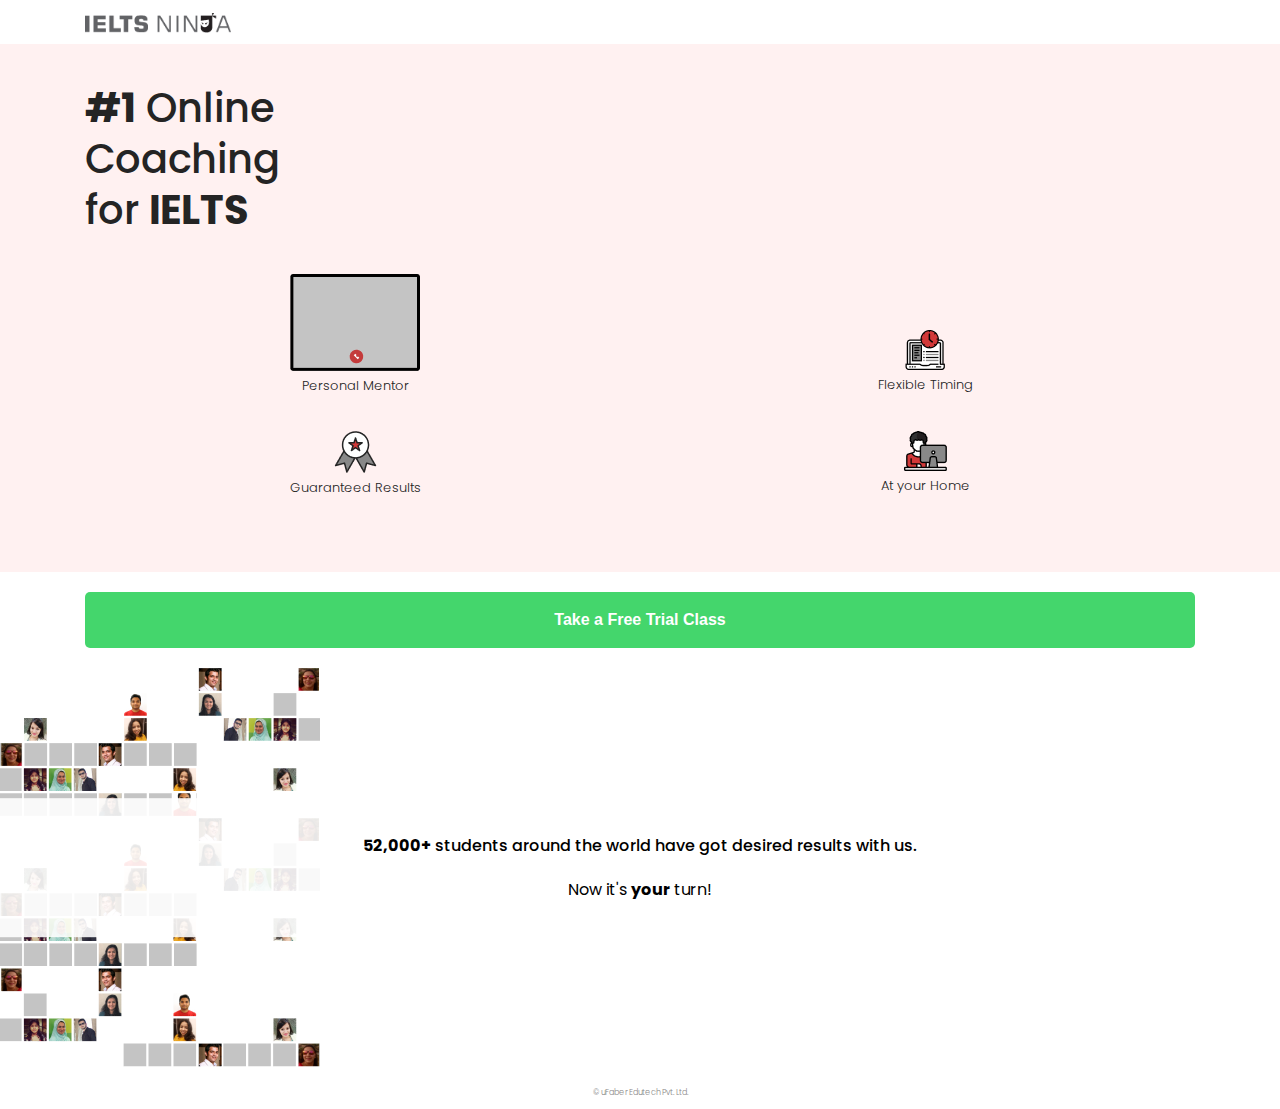
==== index.html @ 4b745b7f "This is IETLS form project" ====
<!doctype html>
<html class="no-js" lang="">

<head>
   <meta charset="utf-8">
   <title>IELTS Landing Form || 2020</title>
   <meta name="description" content="">
   <meta name="viewport" content="width=device-width, initial-scale=1">
   <link rel="apple-touch-icon" href="asset/img/favicon.png">
   <link rel="icon" href="asset/img/favicon.png">
   <link rel="stylesheet" href="asset/css/bootstrap.min.css">
   <link rel="stylesheet" href="asset/css/fontawsome.css">
   <link rel="stylesheet" href="asset/css/nice-select.css">
   <link rel="stylesheet" href="asset/css/style.css">
   <link rel="stylesheet" href="asset/css/custom.css">
   <link rel="stylesheet" href="asset/css/responsive.css">
   <!-- this is for mordanizar js link -->
   <script src="asset/js/vendor/modernizr-3.6.0.min.js"></script>
</head>

<body>
   <!-- start header top -->
   <header id="headerTop">
      <div class="container">
         <div class="row">
            <div class="col-12">
               <div class="logo">
                  <a href="index.html">
                     <img class="img-fluid" src="asset/img/logo.png" alt="">
                  </a>
               </div>
            </div>
         </div>
      </div>
   </header>
   <!-- end header top -->
   <!-- start mobile banar area -->
   <section id="mobileBanar">
      <div class="container">
         <div class="row">
            <div class="col-12">
               <div class="mobileBanarContent">
                  <h3><span>#1</span> Online</h3>
                  <h4>Coaching</h4>
                  <h2>for <span>IELTS</span></h2>
               </div>
               <div class="mobileBanarContentBottom">
                  <div class="row">
                     <div class="col-6">
                        <div class="mobileBanarContentBottomItem text-center">
                           <img class="img-fluid" src="asset/img/icons/1.png" alt="">
                           <p>Personal Mentor</p>
                        </div>
                     </div>
                     <div class="col-6">
                        <div class="mobileBanarContentBottomItem mobileBanarContentBottomItem_2 text-center">
                           <img class="img-fluid" src="asset/img/icons/2.png" alt="">
                           <p>Flexible Timing</p>
                        </div>
                     </div>
                     <div class="col-6">
                        <div class="mobileBanarContentBottomItem text-center">
                           <img class="img-fluid" src="asset/img/icons/3.png" alt="">
                           <p>Guaranteed Results</p>
                        </div>
                     </div>
                     <div class="col-6">
                        <div class="mobileBanarContentBottomItem text-center">
                           <img class="img-fluid" src="asset/img/icons/4.png" alt="">
                           <p>At your Home</p>
                        </div>
                     </div>
                  </div>
               </div>
            </div>
         </div>
      </div>
   </section>
   <!-- end mobile banar area -->
   <!-- start home free trail -->
   <section id="homeFreeTril">
      <div class="container">
         <div class="row">
            <div class="col-12">
               <div class="homeFreeTrilBtn text-center">
                  <a href="form_page.html">Take a Free Trial Class</a>
               </div>
            </div>
         </div>
      </div>
      <div class="homeFreeTrilContent">
         <div class="bgLayer">
            <img class="img-fluid" src="asset/img/img/trailbg.png" alt="">
            <div class="homeFreeTrilContentMain">
               <h3><span>52,000+</span> students around the world have got desired results with us.</h3>
               <p>Now it's <span>your</span> turn! </p>
            </div>
         </div>
      </div>
   </section>
   <!-- end home free trail -->
   <!-- start footer -->
   <footer id="footer">
      <div class="col-12">
         <div class="footerContent text-center">
            <p>© uFaber Edutech Pvt. Ltd.</p>
         </div>
      </div>
   </footer>
   <!-- end footer -->
   <!-- all javascript load here -->
   <script src="asset/js/vendor/jquery-3.3.1.min.js"></script>
   <script src="asset/js/bootstrap.bundle.min.js"></script>
   <script src="asset/js/jquery.nice-select.min.js"></script>
   <script src="asset/js/custom.js"></script>
</body>

</html>
---- asset/css/fontawsome.css ----
.fa,.fab,.fal,.far,.fas{-moz-osx-font-smoothing:grayscale;-webkit-font-smoothing:antialiased;display:inline-block;font-style:normal;font-variant:normal;text-rendering:auto;line-height:1}.fa-lg{font-size:1.33333em;line-height:.75em;vertical-align:-.0667em}.fa-xs{font-size:.75em}.fa-sm{font-size:.875em}.fa-1x{font-size:1em}.fa-2x{font-size:2em}.fa-3x{font-size:3em}.fa-4x{font-size:4em}.fa-5x{font-size:5em}.fa-6x{font-size:6em}.fa-7x{font-size:7em}.fa-8x{font-size:8em}.fa-9x{font-size:9em}.fa-10x{font-size:10em}.fa-fw{text-align:center;width:1.25em}.fa-ul{list-style-type:none;margin-left:2.5em;padding-left:0}.fa-ul>li{position:relative}.fa-li{left:-2em;position:absolute;text-align:center;width:2em;line-height:inherit}.fa-border{border:.08em solid #eee;border-radius:.1em;padding:.2em .25em .15em}.fa-pull-left{float:left}.fa-pull-right{float:right}.fa.fa-pull-left,.fab.fa-pull-left,.fal.fa-pull-left,.far.fa-pull-left,.fas.fa-pull-left{margin-right:.3em}.fa.fa-pull-right,.fab.fa-pull-right,.fal.fa-pull-right,.far.fa-pull-right,.fas.fa-pull-right{margin-left:.3em}.fa-spin{animation:fa-spin 2s infinite linear}.fa-pulse{animation:fa-spin 1s infinite steps(8)}@keyframes fa-spin{0%{transform:rotate(0)}to{transform:rotate(1turn)}}.fa-rotate-90{transform:rotate(90deg)}.fa-rotate-180{transform:rotate(180deg)}.fa-rotate-270{transform:rotate(270deg)}.fa-flip-horizontal{transform:scaleX(-1)}.fa-flip-vertical{transform:scaleY(-1)}.fa-flip-both,.fa-flip-horizontal.fa-flip-vertical{transform:scale(-1)}:root .fa-flip-both,:root .fa-flip-horizontal,:root .fa-flip-vertical,:root .fa-rotate-180,:root .fa-rotate-270,:root .fa-rotate-90{filter:none}.fa-stack{display:inline-block;height:2em;line-height:2em;position:relative;vertical-align:middle;width:2.5em}.fa-stack-1x,.fa-stack-2x{left:0;position:absolute;text-align:center;width:100%}.fa-stack-1x{line-height:inherit}.fa-stack-2x{font-size:2em}.fa-inverse{color:#fff}.fa-500px:before{content:"\f26e"}.fa-abacus:before{content:"\f640"}.fa-accessible-icon:before{content:"\f368"}.fa-accusoft:before{content:"\f369"}.fa-acorn:before{content:"\f6ae"}.fa-acquisitions-incorporated:before{content:"\f6af"}.fa-ad:before{content:"\f641"}.fa-address-book:before{content:"\f2b9"}.fa-address-card:before{content:"\f2bb"}.fa-adjust:before{content:"\f042"}.fa-adn:before{content:"\f170"}.fa-adobe:before{content:"\f778"}.fa-adversal:before{content:"\f36a"}.fa-affiliatetheme:before{content:"\f36b"}.fa-air-freshener:before{content:"\f5d0"}.fa-alarm-clock:before{content:"\f34e"}.fa-algolia:before{content:"\f36c"}.fa-alicorn:before{content:"\f6b0"}.fa-align-center:before{content:"\f037"}.fa-align-justify:before{content:"\f039"}.fa-align-left:before{content:"\f036"}.fa-align-right:before{content:"\f038"}.fa-alipay:before{content:"\f642"}.fa-allergies:before{content:"\f461"}.fa-amazon:before{content:"\f270"}.fa-amazon-pay:before{content:"\f42c"}.fa-ambulance:before{content:"\f0f9"}.fa-american-sign-language-interpreting:before{content:"\f2a3"}.fa-amilia:before{content:"\f36d"}.fa-analytics:before{content:"\f643"}.fa-anchor:before{content:"\f13d"}.fa-android:before{content:"\f17b"}.fa-angel:before{content:"\f779"}.fa-angellist:before{content:"\f209"}.fa-angle-double-down:before{content:"\f103"}.fa-angle-double-left:before{content:"\f100"}.fa-angle-double-right:before{content:"\f101"}.fa-angle-double-up:before{content:"\f102"}.fa-angle-down:before{content:"\f107"}.fa-angle-left:before{content:"\f104"}.fa-angle-right:before{content:"\f105"}.fa-angle-up:before{content:"\f106"}.fa-angry:before{content:"\f556"}.fa-angrycreative:before{content:"\f36e"}.fa-angular:before{content:"\f420"}.fa-ankh:before{content:"\f644"}.fa-app-store:before{content:"\f36f"}.fa-app-store-ios:before{content:"\f370"}.fa-apper:before{content:"\f371"}.fa-apple:before{content:"\f179"}.fa-apple-alt:before{content:"\f5d1"}.fa-apple-crate:before{content:"\f6b1"}.fa-apple-pay:before{content:"\f415"}.fa-archive:before{content:"\f187"}.fa-archway:before{content:"\f557"}.fa-arrow-alt-circle-down:before{content:"\f358"}.fa-arrow-alt-circle-left:before{content:"\f359"}.fa-arrow-alt-circle-right:before{content:"\f35a"}.fa-arrow-alt-circle-up:before{content:"\f35b"}.fa-arrow-alt-down:before{content:"\f354"}.fa-arrow-alt-from-bottom:before{content:"\f346"}.fa-arrow-alt-from-left:before{content:"\f347"}.fa-arrow-alt-from-right:before{content:"\f348"}.fa-arrow-alt-from-top:before{content:"\f349"}.fa-arrow-alt-left:before{content:"\f355"}.fa-arrow-alt-right:before{content:"\f356"}.fa-arrow-alt-square-down:before{content:"\f350"}.fa-arrow-alt-square-left:before{content:"\f351"}.fa-arrow-alt-square-right:before{content:"\f352"}.fa-arrow-alt-square-up:before{content:"\f353"}.fa-arrow-alt-to-bottom:before{content:"\f34a"}.fa-arrow-alt-to-left:before{content:"\f34b"}.fa-arrow-alt-to-right:before{content:"\f34c"}.fa-arrow-alt-to-top:before{content:"\f34d"}.fa-arrow-alt-up:before{content:"\f357"}.fa-arrow-circle-down:before{content:"\f0ab"}.fa-arrow-circle-left:before{content:"\f0a8"}.fa-arrow-circle-right:before{content:"\f0a9"}.fa-arrow-circle-up:before{content:"\f0aa"}.fa-arrow-down:before{content:"\f063"}.fa-arrow-from-bottom:before{content:"\f342"}.fa-arrow-from-left:before{content:"\f343"}.fa-arrow-from-right:before{content:"\f344"}.fa-arrow-from-top:before{content:"\f345"}.fa-arrow-left:before{content:"\f060"}.fa-arrow-right:before{content:"\f061"}.fa-arrow-square-down:before{content:"\f339"}.fa-arrow-square-left:before{content:"\f33a"}.fa-arrow-square-right:before{content:"\f33b"}.fa-arrow-square-up:before{content:"\f33c"}.fa-arrow-to-bottom:before{content:"\f33d"}.fa-arrow-to-left:before{content:"\f33e"}.fa-arrow-to-right:before{content:"\f340"}.fa-arrow-to-top:before{content:"\f341"}.fa-arrow-up:before{content:"\f062"}.fa-arrows:before{content:"\f047"}.fa-arrows-alt:before{content:"\f0b2"}.fa-arrows-alt-h:before{content:"\f337"}.fa-arrows-alt-v:before{content:"\f338"}.fa-arrows-h:before{content:"\f07e"}.fa-arrows-v:before{content:"\f07d"}.fa-artstation:before{content:"\f77a"}.fa-assistive-listening-systems:before{content:"\f2a2"}.fa-asterisk:before{content:"\f069"}.fa-asymmetrik:before{content:"\f372"}.fa-at:before{content:"\f1fa"}.fa-atlas:before{content:"\f558"}.fa-atlassian:before{content:"\f77b"}.fa-atom:before{content:"\f5d2"}.fa-atom-alt:before{content:"\f5d3"}.fa-audible:before{content:"\f373"}.fa-audio-description:before{content:"\f29e"}.fa-autoprefixer:before{content:"\f41c"}.fa-avianex:before{content:"\f374"}.fa-aviato:before{content:"\f421"}.fa-award:before{content:"\f559"}.fa-aws:before{content:"\f375"}.fa-axe:before{content:"\f6b2"}.fa-axe-battle:before{content:"\f6b3"}.fa-baby:before{content:"\f77c"}.fa-baby-carriage:before{content:"\f77d"}.fa-backpack:before{content:"\f5d4"}.fa-backspace:before{content:"\f55a"}.fa-backward:before{content:"\f04a"}.fa-bacon:before{content:"\f7e5"}.fa-badge:before{content:"\f335"}.fa-badge-check:before{content:"\f336"}.fa-badge-dollar:before{content:"\f645"}.fa-badge-percent:before{content:"\f646"}.fa-badger-honey:before{content:"\f6b4"}.fa-balance-scale:before{content:"\f24e"}.fa-balance-scale-left:before{content:"\f515"}.fa-balance-scale-right:before{content:"\f516"}.fa-ball-pile:before{content:"\f77e"}.fa-ballot:before{content:"\f732"}.fa-ballot-check:before{content:"\f733"}.fa-ban:before{content:"\f05e"}.fa-band-aid:before{content:"\f462"}.fa-bandcamp:before{content:"\f2d5"}.fa-barcode:before{content:"\f02a"}.fa-barcode-alt:before{content:"\f463"}.fa-barcode-read:before{content:"\f464"}.fa-barcode-scan:before{content:"\f465"}.fa-bars:before{content:"\f0c9"}.fa-baseball:before{content:"\f432"}.fa-baseball-ball:before{content:"\f433"}.fa-basketball-ball:before{content:"\f434"}.fa-basketball-hoop:before{content:"\f435"}.fa-bat:before{content:"\f6b5"}.fa-bath:before{content:"\f2cd"}.fa-battery-bolt:before{content:"\f376"}.fa-battery-empty:before{content:"\f244"}.fa-battery-full:before{content:"\f240"}.fa-battery-half:before{content:"\f242"}.fa-battery-quarter:before{content:"\f243"}.fa-battery-slash:before{content:"\f377"}.fa-battery-three-quarters:before{content:"\f241"}.fa-bed:before{content:"\f236"}.fa-beer:before{content:"\f0fc"}.fa-behance:before{content:"\f1b4"}.fa-behance-square:before{content:"\f1b5"}.fa-bell:before{content:"\f0f3"}.fa-bell-school:before{content:"\f5d5"}.fa-bell-school-slash:before{content:"\f5d6"}.fa-bell-slash:before{content:"\f1f6"}.fa-bells:before{content:"\f77f"}.fa-bezier-curve:before{content:"\f55b"}.fa-bible:before{content:"\f647"}.fa-bicycle:before{content:"\f206"}.fa-bimobject:before{content:"\f378"}.fa-binoculars:before{content:"\f1e5"}.fa-biohazard:before{content:"\f780"}.fa-birthday-cake:before{content:"\f1fd"}.fa-bitbucket:before{content:"\f171"}.fa-bitcoin:before{content:"\f379"}.fa-bity:before{content:"\f37a"}.fa-black-tie:before{content:"\f27e"}.fa-blackberry:before{content:"\f37b"}.fa-blanket:before{content:"\f498"}.fa-blender:before{content:"\f517"}.fa-blender-phone:before{content:"\f6b6"}.fa-blind:before{content:"\f29d"}.fa-blog:before{content:"\f781"}.fa-blogger:before{content:"\f37c"}.fa-blogger-b:before{content:"\f37d"}.fa-bluetooth:before{content:"\f293"}.fa-bluetooth-b:before{content:"\f294"}.fa-bold:before{content:"\f032"}.fa-bolt:before{content:"\f0e7"}.fa-bomb:before{content:"\f1e2"}.fa-bone:before{content:"\f5d7"}.fa-bone-break:before{content:"\f5d8"}.fa-bong:before{content:"\f55c"}.fa-book:before{content:"\f02d"}.fa-book-alt:before{content:"\f5d9"}.fa-book-dead:before{content:"\f6b7"}.fa-book-heart:before{content:"\f499"}.fa-book-medical:before{content:"\f7e6"}.fa-book-open:before{content:"\f518"}.fa-book-reader:before{content:"\f5da"}.fa-book-spells:before{content:"\f6b8"}.fa-book-user:before{content:"\f7e7"}.fa-bookmark:before{content:"\f02e"}.fa-books:before{content:"\f5db"}.fa-books-medical:before{content:"\f7e8"}.fa-boot:before{content:"\f782"}.fa-booth-curtain:before{content:"\f734"}.fa-bow-arrow:before{content:"\f6b9"}.fa-bowling-ball:before{content:"\f436"}.fa-bowling-pins:before{content:"\f437"}.fa-box:before{content:"\f466"}.fa-box-alt:before{content:"\f49a"}.fa-box-ballot:before{content:"\f735"}.fa-box-check:before{content:"\f467"}.fa-box-fragile:before{content:"\f49b"}.fa-box-full:before{content:"\f49c"}.fa-box-heart:before{content:"\f49d"}.fa-box-open:before{content:"\f49e"}.fa-box-up:before{content:"\f49f"}.fa-box-usd:before{content:"\f4a0"}.fa-boxes:before{content:"\f468"}.fa-boxes-alt:before{content:"\f4a1"}.fa-boxing-glove:before{content:"\f438"}.fa-brackets:before{content:"\f7e9"}.fa-brackets-curly:before{content:"\f7ea"}.fa-braille:before{content:"\f2a1"}.fa-brain:before{content:"\f5dc"}.fa-bread-loaf:before{content:"\f7eb"}.fa-bread-slice:before{content:"\f7ec"}.fa-briefcase:before{content:"\f0b1"}.fa-briefcase-medical:before{content:"\f469"}.fa-broadcast-tower:before{content:"\f519"}.fa-broom:before{content:"\f51a"}.fa-browser:before{content:"\f37e"}.fa-brush:before{content:"\f55d"}.fa-btc:before{content:"\f15a"}.fa-bug:before{content:"\f188"}.fa-building:before{content:"\f1ad"}.fa-bullhorn:before{content:"\f0a1"}.fa-bullseye:before{content:"\f140"}.fa-bullseye-arrow:before{content:"\f648"}.fa-bullseye-pointer:before{content:"\f649"}.fa-burn:before{content:"\f46a"}.fa-buromobelexperte:before{content:"\f37f"}.fa-burrito:before{content:"\f7ed"}.fa-bus:before{content:"\f207"}.fa-bus-alt:before{content:"\f55e"}.fa-bus-school:before{content:"\f5dd"}.fa-business-time:before{content:"\f64a"}.fa-buysellads:before{content:"\f20d"}.fa-cabinet-filing:before{content:"\f64b"}.fa-calculator:before{content:"\f1ec"}.fa-calculator-alt:before{content:"\f64c"}.fa-calendar:before{content:"\f133"}.fa-calendar-alt:before{content:"\f073"}.fa-calendar-check:before{content:"\f274"}.fa-calendar-day:before{content:"\f783"}.fa-calendar-edit:before{content:"\f333"}.fa-calendar-exclamation:before{content:"\f334"}.fa-calendar-minus:before{content:"\f272"}.fa-calendar-plus:before{content:"\f271"}.fa-calendar-star:before{content:"\f736"}.fa-calendar-times:before{content:"\f273"}.fa-calendar-week:before{content:"\f784"}.fa-camera:before{content:"\f030"}.fa-camera-alt:before{content:"\f332"}.fa-camera-retro:before{content:"\f083"}.fa-campfire:before{content:"\f6ba"}.fa-campground:before{content:"\f6bb"}.fa-canadian-maple-leaf:before{content:"\f785"}.fa-candle-holder:before{content:"\f6bc"}.fa-candy-cane:before{content:"\f786"}.fa-candy-corn:before{content:"\f6bd"}.fa-cannabis:before{content:"\f55f"}.fa-capsules:before{content:"\f46b"}.fa-car:before{content:"\f1b9"}.fa-car-alt:before{content:"\f5de"}.fa-car-battery:before{content:"\f5df"}.fa-car-bump:before{content:"\f5e0"}.fa-car-crash:before{content:"\f5e1"}.fa-car-garage:before{content:"\f5e2"}.fa-car-mechanic:before{content:"\f5e3"}.fa-car-side:before{content:"\f5e4"}.fa-car-tilt:before{content:"\f5e5"}.fa-car-wash:before{content:"\f5e6"}.fa-caret-circle-down:before{content:"\f32d"}.fa-caret-circle-left:before{content:"\f32e"}.fa-caret-circle-right:before{content:"\f330"}.fa-caret-circle-up:before{content:"\f331"}.fa-caret-down:before{content:"\f0d7"}.fa-caret-left:before{content:"\f0d9"}.fa-caret-right:before{content:"\f0da"}.fa-caret-square-down:before{content:"\f150"}.fa-caret-square-left:before{content:"\f191"}.fa-caret-square-right:before{content:"\f152"}.fa-caret-square-up:before{content:"\f151"}.fa-caret-up:before{content:"\f0d8"}.fa-carrot:before{content:"\f787"}.fa-cart-arrow-down:before{content:"\f218"}.fa-cart-plus:before{content:"\f217"}.fa-cash-register:before{content:"\f788"}.fa-cat:before{content:"\f6be"}.fa-cauldron:before{content:"\f6bf"}.fa-cc-amazon-pay:before{content:"\f42d"}.fa-cc-amex:before{content:"\f1f3"}.fa-cc-apple-pay:before{content:"\f416"}.fa-cc-diners-club:before{content:"\f24c"}.fa-cc-discover:before{content:"\f1f2"}.fa-cc-jcb:before{content:"\f24b"}.fa-cc-mastercard:before{content:"\f1f1"}.fa-cc-paypal:before{content:"\f1f4"}.fa-cc-stripe:before{content:"\f1f5"}.fa-cc-visa:before{content:"\f1f0"}.fa-centercode:before{content:"\f380"}.fa-centos:before{content:"\f789"}.fa-certificate:before{content:"\f0a3"}.fa-chair:before{content:"\f6c0"}.fa-chair-office:before{content:"\f6c1"}.fa-chalkboard:before{content:"\f51b"}.fa-chalkboard-teacher:before{content:"\f51c"}.fa-charging-station:before{content:"\f5e7"}.fa-chart-area:before{content:"\f1fe"}.fa-chart-bar:before{content:"\f080"}.fa-chart-line:before{content:"\f201"}.fa-chart-line-down:before{content:"\f64d"}.fa-chart-network:before{content:"\f78a"}.fa-chart-pie:before{content:"\f200"}.fa-chart-pie-alt:before{content:"\f64e"}.fa-chart-scatter:before{content:"\f7ee"}.fa-check:before{content:"\f00c"}.fa-check-circle:before{content:"\f058"}.fa-check-double:before{content:"\f560"}.fa-check-square:before{content:"\f14a"}.fa-cheese:before{content:"\f7ef"}.fa-cheese-swiss:before{content:"\f7f0"}.fa-cheeseburger:before{content:"\f7f1"}.fa-chess:before{content:"\f439"}.fa-chess-bishop:before{content:"\f43a"}.fa-chess-bishop-alt:before{content:"\f43b"}.fa-chess-board:before{content:"\f43c"}.fa-chess-clock:before{content:"\f43d"}.fa-chess-clock-alt:before{content:"\f43e"}.fa-chess-king:before{content:"\f43f"}.fa-chess-king-alt:before{content:"\f440"}.fa-chess-knight:before{content:"\f441"}.fa-chess-knight-alt:before{content:"\f442"}.fa-chess-pawn:before{content:"\f443"}.fa-chess-pawn-alt:before{content:"\f444"}.fa-chess-queen:before{content:"\f445"}.fa-chess-queen-alt:before{content:"\f446"}.fa-chess-rook:before{content:"\f447"}.fa-chess-rook-alt:before{content:"\f448"}.fa-chevron-circle-down:before{content:"\f13a"}.fa-chevron-circle-left:before{content:"\f137"}.fa-chevron-circle-right:before{content:"\f138"}.fa-chevron-circle-up:before{content:"\f139"}.fa-chevron-double-down:before{content:"\f322"}.fa-chevron-double-left:before{content:"\f323"}.fa-chevron-double-right:before{content:"\f324"}.fa-chevron-double-up:before{content:"\f325"}.fa-chevron-down:before{content:"\f078"}.fa-chevron-left:before{content:"\f053"}.fa-chevron-right:before{content:"\f054"}.fa-chevron-square-down:before{content:"\f329"}.fa-chevron-square-left:before{content:"\f32a"}.fa-chevron-square-right:before{content:"\f32b"}.fa-chevron-square-up:before{content:"\f32c"}.fa-chevron-up:before{content:"\f077"}.fa-child:before{content:"\f1ae"}.fa-chimney:before{content:"\f78b"}.fa-chrome:before{content:"\f268"}.fa-church:before{content:"\f51d"}.fa-circle:before{content:"\f111"}.fa-circle-notch:before{content:"\f1ce"}.fa-city:before{content:"\f64f"}.fa-claw-marks:before{content:"\f6c2"}.fa-clinic-medical:before{content:"\f7f2"}.fa-clipboard:before{content:"\f328"}.fa-clipboard-check:before{content:"\f46c"}.fa-clipboard-list:before{content:"\f46d"}.fa-clipboard-list-check:before{content:"\f737"}.fa-clipboard-prescription:before{content:"\f5e8"}.fa-clipboard-user:before{content:"\f7f3"}.fa-clock:before{content:"\f017"}.fa-clone:before{content:"\f24d"}.fa-closed-captioning:before{content:"\f20a"}.fa-cloud:before{content:"\f0c2"}.fa-cloud-download:before{content:"\f0ed"}.fa-cloud-download-alt:before{content:"\f381"}.fa-cloud-drizzle:before{content:"\f738"}.fa-cloud-hail:before{content:"\f739"}.fa-cloud-hail-mixed:before{content:"\f73a"}.fa-cloud-meatball:before{content:"\f73b"}.fa-cloud-moon:before{content:"\f6c3"}.fa-cloud-moon-rain:before{content:"\f73c"}.fa-cloud-rain:before{content:"\f73d"}.fa-cloud-rainbow:before{content:"\f73e"}.fa-cloud-showers:before{content:"\f73f"}.fa-cloud-showers-heavy:before{content:"\f740"}.fa-cloud-sleet:before{content:"\f741"}.fa-cloud-snow:before{content:"\f742"}.fa-cloud-sun:before{content:"\f6c4"}.fa-cloud-sun-rain:before{content:"\f743"}.fa-cloud-upload:before{content:"\f0ee"}.fa-cloud-upload-alt:before{content:"\f382"}.fa-clouds:before{content:"\f744"}.fa-clouds-moon:before{content:"\f745"}.fa-clouds-sun:before{content:"\f746"}.fa-cloudscale:before{content:"\f383"}.fa-cloudsmith:before{content:"\f384"}.fa-cloudversify:before{content:"\f385"}.fa-club:before{content:"\f327"}.fa-cocktail:before{content:"\f561"}.fa-code:before{content:"\f121"}.fa-code-branch:before{content:"\f126"}.fa-code-commit:before{content:"\f386"}.fa-code-merge:before{content:"\f387"}.fa-codepen:before{content:"\f1cb"}.fa-codiepie:before{content:"\f284"}.fa-coffee:before{content:"\f0f4"}.fa-coffee-togo:before{content:"\f6c5"}.fa-coffin:before{content:"\f6c6"}.fa-cog:before{content:"\f013"}.fa-cogs:before{content:"\f085"}.fa-coins:before{content:"\f51e"}.fa-columns:before{content:"\f0db"}.fa-comment:before{content:"\f075"}.fa-comment-alt:before{content:"\f27a"}.fa-comment-alt-check:before{content:"\f4a2"}.fa-comment-alt-dollar:before{content:"\f650"}.fa-comment-alt-dots:before{content:"\f4a3"}.fa-comment-alt-edit:before{content:"\f4a4"}.fa-comment-alt-exclamation:before{content:"\f4a5"}.fa-comment-alt-lines:before{content:"\f4a6"}.fa-comment-alt-medical:before{content:"\f7f4"}.fa-comment-alt-minus:before{content:"\f4a7"}.fa-comment-alt-plus:before{content:"\f4a8"}.fa-comment-alt-slash:before{content:"\f4a9"}.fa-comment-alt-smile:before{content:"\f4aa"}.fa-comment-alt-times:before{content:"\f4ab"}.fa-comment-check:before{content:"\f4ac"}.fa-comment-dollar:before{content:"\f651"}.fa-comment-dots:before{content:"\f4ad"}.fa-comment-edit:before{content:"\f4ae"}.fa-comment-exclamation:before{content:"\f4af"}.fa-comment-lines:before{content:"\f4b0"}.fa-comment-medical:before{content:"\f7f5"}.fa-comment-minus:before{content:"\f4b1"}.fa-comment-plus:before{content:"\f4b2"}.fa-comment-slash:before{content:"\f4b3"}.fa-comment-smile:before{content:"\f4b4"}.fa-comment-times:before{content:"\f4b5"}.fa-comments:before{content:"\f086"}.fa-comments-alt:before{content:"\f4b6"}.fa-comments-alt-dollar:before{content:"\f652"}.fa-comments-dollar:before{content:"\f653"}.fa-compact-disc:before{content:"\f51f"}.fa-compass:before{content:"\f14e"}.fa-compass-slash:before{content:"\f5e9"}.fa-compress:before{content:"\f066"}.fa-compress-alt:before{content:"\f422"}.fa-compress-arrows-alt:before{content:"\f78c"}.fa-compress-wide:before{content:"\f326"}.fa-concierge-bell:before{content:"\f562"}.fa-confluence:before{content:"\f78d"}.fa-connectdevelop:before{content:"\f20e"}.fa-container-storage:before{content:"\f4b7"}.fa-contao:before{content:"\f26d"}.fa-conveyor-belt:before{content:"\f46e"}.fa-conveyor-belt-alt:before{content:"\f46f"}.fa-cookie:before{content:"\f563"}.fa-cookie-bite:before{content:"\f564"}.fa-copy:before{content:"\f0c5"}.fa-copyright:before{content:"\f1f9"}.fa-corn:before{content:"\f6c7"}.fa-couch:before{content:"\f4b8"}.fa-cow:before{content:"\f6c8"}.fa-cpanel:before{content:"\f388"}.fa-creative-commons:before{content:"\f25e"}.fa-creative-commons-by:before{content:"\f4e7"}.fa-creative-commons-nc:before{content:"\f4e8"}.fa-creative-commons-nc-eu:before{content:"\f4e9"}.fa-creative-commons-nc-jp:before{content:"\f4ea"}.fa-creative-commons-nd:before{content:"\f4eb"}.fa-creative-commons-pd:before{content:"\f4ec"}.fa-creative-commons-pd-alt:before{content:"\f4ed"}.fa-creative-commons-remix:before{content:"\f4ee"}.fa-creative-commons-sa:before{content:"\f4ef"}.fa-creative-commons-sampling:before{content:"\f4f0"}.fa-creative-commons-sampling-plus:before{content:"\f4f1"}.fa-creative-commons-share:before{content:"\f4f2"}.fa-creative-commons-zero:before{content:"\f4f3"}.fa-credit-card:before{content:"\f09d"}.fa-credit-card-blank:before{content:"\f389"}.fa-credit-card-front:before{content:"\f38a"}.fa-cricket:before{content:"\f449"}.fa-critical-role:before{content:"\f6c9"}.fa-croissant:before{content:"\f7f6"}.fa-crop:before{content:"\f125"}.fa-crop-alt:before{content:"\f565"}.fa-cross:before{content:"\f654"}.fa-crosshairs:before{content:"\f05b"}.fa-crow:before{content:"\f520"}.fa-crown:before{content:"\f521"}.fa-crutch:before{content:"\f7f7"}.fa-crutches:before{content:"\f7f8"}.fa-css3:before{content:"\f13c"}.fa-css3-alt:before{content:"\f38b"}.fa-cube:before{content:"\f1b2"}.fa-cubes:before{content:"\f1b3"}.fa-curling:before{content:"\f44a"}.fa-cut:before{content:"\f0c4"}.fa-cuttlefish:before{content:"\f38c"}.fa-d-and-d:before{content:"\f38d"}.fa-d-and-d-beyond:before{content:"\f6ca"}.fa-dagger:before{content:"\f6cb"}.fa-dashcube:before{content:"\f210"}.fa-database:before{content:"\f1c0"}.fa-deaf:before{content:"\f2a4"}.fa-debug:before{content:"\f7f9"}.fa-deer:before{content:"\f78e"}.fa-deer-rudolph:before{content:"\f78f"}.fa-delicious:before{content:"\f1a5"}.fa-democrat:before{content:"\f747"}.fa-deploydog:before{content:"\f38e"}.fa-deskpro:before{content:"\f38f"}.fa-desktop:before{content:"\f108"}.fa-desktop-alt:before{content:"\f390"}.fa-dev:before{content:"\f6cc"}.fa-deviantart:before{content:"\f1bd"}.fa-dewpoint:before{content:"\f748"}.fa-dharmachakra:before{content:"\f655"}.fa-dhl:before{content:"\f790"}.fa-diagnoses:before{content:"\f470"}.fa-diamond:before{content:"\f219"}.fa-diaspora:before{content:"\f791"}.fa-dice:before{content:"\f522"}.fa-dice-d10:before{content:"\f6cd"}.fa-dice-d12:before{content:"\f6ce"}.fa-dice-d20:before{content:"\f6cf"}.fa-dice-d4:before{content:"\f6d0"}.fa-dice-d6:before{content:"\f6d1"}.fa-dice-d8:before{content:"\f6d2"}.fa-dice-five:before{content:"\f523"}.fa-dice-four:before{content:"\f524"}.fa-dice-one:before{content:"\f525"}.fa-dice-six:before{content:"\f526"}.fa-dice-three:before{content:"\f527"}.fa-dice-two:before{content:"\f528"}.fa-digg:before{content:"\f1a6"}.fa-digital-ocean:before{content:"\f391"}.fa-digital-tachograph:before{content:"\f566"}.fa-diploma:before{content:"\f5ea"}.fa-directions:before{content:"\f5eb"}.fa-discord:before{content:"\f392"}.fa-discourse:before{content:"\f393"}.fa-disease:before{content:"\f7fa"}.fa-divide:before{content:"\f529"}.fa-dizzy:before{content:"\f567"}.fa-dna:before{content:"\f471"}.fa-do-not-enter:before{content:"\f5ec"}.fa-dochub:before{content:"\f394"}.fa-docker:before{content:"\f395"}.fa-dog:before{content:"\f6d3"}.fa-dog-leashed:before{content:"\f6d4"}.fa-dollar-sign:before{content:"\f155"}.fa-dolly:before{content:"\f472"}.fa-dolly-empty:before{content:"\f473"}.fa-dolly-flatbed:before{content:"\f474"}.fa-dolly-flatbed-alt:before{content:"\f475"}.fa-dolly-flatbed-empty:before{content:"\f476"}.fa-donate:before{content:"\f4b9"}.fa-door-closed:before{content:"\f52a"}.fa-door-open:before{content:"\f52b"}.fa-dot-circle:before{content:"\f192"}.fa-dove:before{content:"\f4ba"}.fa-download:before{content:"\f019"}.fa-draft2digital:before{content:"\f396"}.fa-drafting-compass:before{content:"\f568"}.fa-dragon:before{content:"\f6d5"}.fa-draw-circle:before{content:"\f5ed"}.fa-draw-polygon:before{content:"\f5ee"}.fa-draw-square:before{content:"\f5ef"}.fa-dreidel:before{content:"\f792"}.fa-dribbble:before{content:"\f17d"}.fa-dribbble-square:before{content:"\f397"}.fa-dropbox:before{content:"\f16b"}.fa-drum:before{content:"\f569"}.fa-drum-steelpan:before{content:"\f56a"}.fa-drumstick:before{content:"\f6d6"}.fa-drumstick-bite:before{content:"\f6d7"}.fa-drupal:before{content:"\f1a9"}.fa-duck:before{content:"\f6d8"}.fa-dumbbell:before{content:"\f44b"}.fa-dumpster:before{content:"\f793"}.fa-dumpster-fire:before{content:"\f794"}.fa-dungeon:before{content:"\f6d9"}.fa-dyalog:before{content:"\f399"}.fa-ear:before{content:"\f5f0"}.fa-ear-muffs:before{content:"\f795"}.fa-earlybirds:before{content:"\f39a"}.fa-ebay:before{content:"\f4f4"}.fa-eclipse:before{content:"\f749"}.fa-eclipse-alt:before{content:"\f74a"}.fa-edge:before{content:"\f282"}.fa-edit:before{content:"\f044"}.fa-egg:before{content:"\f7fb"}.fa-egg-fried:before{content:"\f7fc"}.fa-eject:before{content:"\f052"}.fa-elementor:before{content:"\f430"}.fa-elephant:before{content:"\f6da"}.fa-ellipsis-h:before{content:"\f141"}.fa-ellipsis-h-alt:before{content:"\f39b"}.fa-ellipsis-v:before{content:"\f142"}.fa-ellipsis-v-alt:before{content:"\f39c"}.fa-ello:before{content:"\f5f1"}.fa-ember:before{content:"\f423"}.fa-empire:before{content:"\f1d1"}.fa-empty-set:before{content:"\f656"}.fa-engine-warning:before{content:"\f5f2"}.fa-envelope:before{content:"\f0e0"}.fa-envelope-open:before{content:"\f2b6"}.fa-envelope-open-dollar:before{content:"\f657"}.fa-envelope-open-text:before{content:"\f658"}.fa-envelope-square:before{content:"\f199"}.fa-envira:before{content:"\f299"}.fa-equals:before{content:"\f52c"}.fa-eraser:before{content:"\f12d"}.fa-erlang:before{content:"\f39d"}.fa-ethereum:before{content:"\f42e"}.fa-ethernet:before{content:"\f796"}.fa-etsy:before{content:"\f2d7"}.fa-euro-sign:before{content:"\f153"}.fa-exchange:before{content:"\f0ec"}.fa-exchange-alt:before{content:"\f362"}.fa-exclamation:before{content:"\f12a"}.fa-exclamation-circle:before{content:"\f06a"}.fa-exclamation-square:before{content:"\f321"}.fa-exclamation-triangle:before{content:"\f071"}.fa-expand:before{content:"\f065"}.fa-expand-alt:before{content:"\f424"}.fa-expand-arrows:before{content:"\f31d"}.fa-expand-arrows-alt:before{content:"\f31e"}.fa-expand-wide:before{content:"\f320"}.fa-expeditedssl:before{content:"\f23e"}.fa-external-link:before{content:"\f08e"}.fa-external-link-alt:before{content:"\f35d"}.fa-external-link-square:before{content:"\f14c"}.fa-external-link-square-alt:before{content:"\f360"}.fa-eye:before{content:"\f06e"}.fa-eye-dropper:before{content:"\f1fb"}.fa-eye-evil:before{content:"\f6db"}.fa-eye-slash:before{content:"\f070"}.fa-facebook:before{content:"\f09a"}.fa-facebook-f:before{content:"\f39e"}.fa-facebook-messenger:before{content:"\f39f"}.fa-facebook-square:before{content:"\f082"}.fa-fantasy-flight-games:before{content:"\f6dc"}.fa-fast-backward:before{content:"\f049"}.fa-fast-forward:before{content:"\f050"}.fa-fax:before{content:"\f1ac"}.fa-feather:before{content:"\f52d"}.fa-feather-alt:before{content:"\f56b"}.fa-fedex:before{content:"\f797"}.fa-fedora:before{content:"\f798"}.fa-female:before{content:"\f182"}.fa-field-hockey:before{content:"\f44c"}.fa-fighter-jet:before{content:"\f0fb"}.fa-figma:before{content:"\f799"}.fa-file:before{content:"\f15b"}.fa-file-alt:before{content:"\f15c"}.fa-file-archive:before{content:"\f1c6"}.fa-file-audio:before{content:"\f1c7"}.fa-file-certificate:before{content:"\f5f3"}.fa-file-chart-line:before{content:"\f659"}.fa-file-chart-pie:before{content:"\f65a"}.fa-file-check:before{content:"\f316"}.fa-file-code:before{content:"\f1c9"}.fa-file-contract:before{content:"\f56c"}.fa-file-csv:before{content:"\f6dd"}.fa-file-download:before{content:"\f56d"}.fa-file-edit:before{content:"\f31c"}.fa-file-excel:before{content:"\f1c3"}.fa-file-exclamation:before{content:"\f31a"}.fa-file-export:before{content:"\f56e"}.fa-file-image:before{content:"\f1c5"}.fa-file-import:before{content:"\f56f"}.fa-file-invoice:before{content:"\f570"}.fa-file-invoice-dollar:before{content:"\f571"}.fa-file-medical:before{content:"\f477"}.fa-file-medical-alt:before{content:"\f478"}.fa-file-minus:before{content:"\f318"}.fa-file-pdf:before{content:"\f1c1"}.fa-file-plus:before{content:"\f319"}.fa-file-powerpoint:before{content:"\f1c4"}.fa-file-prescription:before{content:"\f572"}.fa-file-signature:before{content:"\f573"}.fa-file-spreadsheet:before{content:"\f65b"}.fa-file-times:before{content:"\f317"}.fa-file-upload:before{content:"\f574"}.fa-file-user:before{content:"\f65c"}.fa-file-video:before{content:"\f1c8"}.fa-file-word:before{content:"\f1c2"}.fa-files-medical:before{content:"\f7fd"}.fa-fill:before{content:"\f575"}.fa-fill-drip:before{content:"\f576"}.fa-film:before{content:"\f008"}.fa-film-alt:before{content:"\f3a0"}.fa-filter:before{content:"\f0b0"}.fa-fingerprint:before{content:"\f577"}.fa-fire:before{content:"\f06d"}.fa-fire-alt:before{content:"\f7e4"}.fa-fire-extinguisher:before{content:"\f134"}.fa-fire-smoke:before{content:"\f74b"}.fa-firefox:before{content:"\f269"}.fa-fireplace:before{content:"\f79a"}.fa-first-aid:before{content:"\f479"}.fa-first-order:before{content:"\f2b0"}.fa-first-order-alt:before{content:"\f50a"}.fa-firstdraft:before{content:"\f3a1"}.fa-fish:before{content:"\f578"}.fa-fish-cooked:before{content:"\f7fe"}.fa-fist-raised:before{content:"\f6de"}.fa-flag:before{content:"\f024"}.fa-flag-alt:before{content:"\f74c"}.fa-flag-checkered:before{content:"\f11e"}.fa-flag-usa:before{content:"\f74d"}.fa-flame:before{content:"\f6df"}.fa-flask:before{content:"\f0c3"}.fa-flask-poison:before{content:"\f6e0"}.fa-flask-potion:before{content:"\f6e1"}.fa-flickr:before{content:"\f16e"}.fa-flipboard:before{content:"\f44d"}.fa-flower:before{content:"\f7ff"}.fa-flower-daffodil:before{content:"\f800"}.fa-flower-tulip:before{content:"\f801"}.fa-flushed:before{content:"\f579"}.fa-fly:before{content:"\f417"}.fa-fog:before{content:"\f74e"}.fa-folder:before{content:"\f07b"}.fa-folder-minus:before{content:"\f65d"}.fa-folder-open:before{content:"\f07c"}.fa-folder-plus:before{content:"\f65e"}.fa-folder-times:before{content:"\f65f"}.fa-folder-tree:before{content:"\f802"}.fa-folders:before{content:"\f660"}.fa-font:before{content:"\f031"}.fa-font-awesome:before{content:"\f2b4"}.fa-font-awesome-alt:before{content:"\f35c"}.fa-font-awesome-flag:before{content:"\f425"}.fa-font-awesome-logo-full:before{content:"\f4e6"}.fa-fonticons:before{content:"\f280"}.fa-fonticons-fi:before{content:"\f3a2"}.fa-football-ball:before{content:"\f44e"}.fa-football-helmet:before{content:"\f44f"}.fa-forklift:before{content:"\f47a"}.fa-fort-awesome:before{content:"\f286"}.fa-fort-awesome-alt:before{content:"\f3a3"}.fa-forumbee:before{content:"\f211"}.fa-forward:before{content:"\f04e"}.fa-foursquare:before{content:"\f180"}.fa-fragile:before{content:"\f4bb"}.fa-free-code-camp:before{content:"\f2c5"}.fa-freebsd:before{content:"\f3a4"}.fa-french-fries:before{content:"\f803"}.fa-frog:before{content:"\f52e"}.fa-frosty-head:before{content:"\f79b"}.fa-frown:before{content:"\f119"}.fa-frown-open:before{content:"\f57a"}.fa-fulcrum:before{content:"\f50b"}.fa-function:before{content:"\f661"}.fa-funnel-dollar:before{content:"\f662"}.fa-futbol:before{content:"\f1e3"}.fa-galactic-republic:before{content:"\f50c"}.fa-galactic-senate:before{content:"\f50d"}.fa-gamepad:before{content:"\f11b"}.fa-gas-pump:before{content:"\f52f"}.fa-gas-pump-slash:before{content:"\f5f4"}.fa-gavel:before{content:"\f0e3"}.fa-gem:before{content:"\f3a5"}.fa-genderless:before{content:"\f22d"}.fa-get-pocket:before{content:"\f265"}.fa-gg:before{content:"\f260"}.fa-gg-circle:before{content:"\f261"}.fa-ghost:before{content:"\f6e2"}.fa-gift:before{content:"\f06b"}.fa-gift-card:before{content:"\f663"}.fa-gifts:before{content:"\f79c"}.fa-gingerbread-man:before{content:"\f79d"}.fa-git:before{content:"\f1d3"}.fa-git-square:before{content:"\f1d2"}.fa-github:before{content:"\f09b"}.fa-github-alt:before{content:"\f113"}.fa-github-square:before{content:"\f092"}.fa-gitkraken:before{content:"\f3a6"}.fa-gitlab:before{content:"\f296"}.fa-gitter:before{content:"\f426"}.fa-glass:before{content:"\f804"}.fa-glass-champagne:before{content:"\f79e"}.fa-glass-cheers:before{content:"\f79f"}.fa-glass-martini:before{content:"\f000"}.fa-glass-martini-alt:before{content:"\f57b"}.fa-glass-whiskey:before{content:"\f7a0"}.fa-glass-whiskey-rocks:before{content:"\f7a1"}.fa-glasses:before{content:"\f530"}.fa-glasses-alt:before{content:"\f5f5"}.fa-glide:before{content:"\f2a5"}.fa-glide-g:before{content:"\f2a6"}.fa-globe:before{content:"\f0ac"}.fa-globe-africa:before{content:"\f57c"}.fa-globe-americas:before{content:"\f57d"}.fa-globe-asia:before{content:"\f57e"}.fa-globe-europe:before{content:"\f7a2"}.fa-globe-snow:before{content:"\f7a3"}.fa-globe-stand:before{content:"\f5f6"}.fa-gofore:before{content:"\f3a7"}.fa-golf-ball:before{content:"\f450"}.fa-golf-club:before{content:"\f451"}.fa-goodreads:before{content:"\f3a8"}.fa-goodreads-g:before{content:"\f3a9"}.fa-google:before{content:"\f1a0"}.fa-google-drive:before{content:"\f3aa"}.fa-google-play:before{content:"\f3ab"}.fa-google-plus:before{content:"\f2b3"}.fa-google-plus-g:before{content:"\f0d5"}.fa-google-plus-square:before{content:"\f0d4"}.fa-google-wallet:before{content:"\f1ee"}.fa-gopuram:before{content:"\f664"}.fa-graduation-cap:before{content:"\f19d"}.fa-gratipay:before{content:"\f184"}.fa-grav:before{content:"\f2d6"}.fa-greater-than:before{content:"\f531"}.fa-greater-than-equal:before{content:"\f532"}.fa-grimace:before{content:"\f57f"}.fa-grin:before{content:"\f580"}.fa-grin-alt:before{content:"\f581"}.fa-grin-beam:before{content:"\f582"}.fa-grin-beam-sweat:before{content:"\f583"}.fa-grin-hearts:before{content:"\f584"}.fa-grin-squint:before{content:"\f585"}.fa-grin-squint-tears:before{content:"\f586"}.fa-grin-stars:before{content:"\f587"}.fa-grin-tears:before{content:"\f588"}.fa-grin-tongue:before{content:"\f589"}.fa-grin-tongue-squint:before{content:"\f58a"}.fa-grin-tongue-wink:before{content:"\f58b"}.fa-grin-wink:before{content:"\f58c"}.fa-grip-horizontal:before{content:"\f58d"}.fa-grip-lines:before{content:"\f7a4"}.fa-grip-lines-vertical:before{content:"\f7a5"}.fa-grip-vertical:before{content:"\f58e"}.fa-gripfire:before{content:"\f3ac"}.fa-grunt:before{content:"\f3ad"}.fa-guitar:before{content:"\f7a6"}.fa-gulp:before{content:"\f3ae"}.fa-h-square:before{content:"\f0fd"}.fa-h1:before{content:"\f313"}.fa-h2:before{content:"\f314"}.fa-h3:before{content:"\f315"}.fa-hacker-news:before{content:"\f1d4"}.fa-hacker-news-square:before{content:"\f3af"}.fa-hackerrank:before{content:"\f5f7"}.fa-hamburger:before{content:"\f805"}.fa-hammer:before{content:"\f6e3"}.fa-hammer-war:before{content:"\f6e4"}.fa-hamsa:before{content:"\f665"}.fa-hand-heart:before{content:"\f4bc"}.fa-hand-holding:before{content:"\f4bd"}.fa-hand-holding-box:before{content:"\f47b"}.fa-hand-holding-heart:before{content:"\f4be"}.fa-hand-holding-magic:before{content:"\f6e5"}.fa-hand-holding-seedling:before{content:"\f4bf"}.fa-hand-holding-usd:before{content:"\f4c0"}.fa-hand-holding-water:before{content:"\f4c1"}.fa-hand-lizard:before{content:"\f258"}.fa-hand-middle-finger:before{content:"\f806"}.fa-hand-paper:before{content:"\f256"}.fa-hand-peace:before{content:"\f25b"}.fa-hand-point-down:before{content:"\f0a7"}.fa-hand-point-left:before{content:"\f0a5"}.fa-hand-point-right:before{content:"\f0a4"}.fa-hand-point-up:before{content:"\f0a6"}.fa-hand-pointer:before{content:"\f25a"}.fa-hand-receiving:before{content:"\f47c"}.fa-hand-rock:before{content:"\f255"}.fa-hand-scissors:before{content:"\f257"}.fa-hand-spock:before{content:"\f259"}.fa-hands:before{content:"\f4c2"}.fa-hands-heart:before{content:"\f4c3"}.fa-hands-helping:before{content:"\f4c4"}.fa-hands-usd:before{content:"\f4c5"}.fa-handshake:before{content:"\f2b5"}.fa-handshake-alt:before{content:"\f4c6"}.fa-hanukiah:before{content:"\f6e6"}.fa-hard-hat:before{content:"\f807"}.fa-hashtag:before{content:"\f292"}.fa-hat-santa:before{content:"\f7a7"}.fa-hat-winter:before{content:"\f7a8"}.fa-hat-witch:before{content:"\f6e7"}.fa-hat-wizard:before{content:"\f6e8"}.fa-haykal:before{content:"\f666"}.fa-hdd:before{content:"\f0a0"}.fa-head-side:before{content:"\f6e9"}.fa-head-side-brain:before{content:"\f808"}.fa-head-side-medical:before{content:"\f809"}.fa-head-vr:before{content:"\f6ea"}.fa-heading:before{content:"\f1dc"}.fa-headphones:before{content:"\f025"}.fa-headphones-alt:before{content:"\f58f"}.fa-headset:before{content:"\f590"}.fa-heart:before{content:"\f004"}.fa-heart-broken:before{content:"\f7a9"}.fa-heart-circle:before{content:"\f4c7"}.fa-heart-rate:before{content:"\f5f8"}.fa-heart-square:before{content:"\f4c8"}.fa-heartbeat:before{content:"\f21e"}.fa-helicopter:before{content:"\f533"}.fa-helmet-battle:before{content:"\f6eb"}.fa-hexagon:before{content:"\f312"}.fa-highlighter:before{content:"\f591"}.fa-hiking:before{content:"\f6ec"}.fa-hippo:before{content:"\f6ed"}.fa-hips:before{content:"\f452"}.fa-hire-a-helper:before{content:"\f3b0"}.fa-history:before{content:"\f1da"}.fa-hockey-mask:before{content:"\f6ee"}.fa-hockey-puck:before{content:"\f453"}.fa-hockey-sticks:before{content:"\f454"}.fa-holly-berry:before{content:"\f7aa"}.fa-home:before{content:"\f015"}.fa-home-alt:before{content:"\f80a"}.fa-home-heart:before{content:"\f4c9"}.fa-home-lg:before{content:"\f80b"}.fa-home-lg-alt:before{content:"\f80c"}.fa-hood-cloak:before{content:"\f6ef"}.fa-hooli:before{content:"\f427"}.fa-hornbill:before{content:"\f592"}.fa-horse:before{content:"\f6f0"}.fa-horse-head:before{content:"\f7ab"}.fa-hospital:before{content:"\f0f8"}.fa-hospital-alt:before{content:"\f47d"}.fa-hospital-symbol:before{content:"\f47e"}.fa-hospital-user:before{content:"\f80d"}.fa-hospitals:before{content:"\f80e"}.fa-hot-tub:before{content:"\f593"}.fa-hotdog:before{content:"\f80f"}.fa-hotel:before{content:"\f594"}.fa-hotjar:before{content:"\f3b1"}.fa-hourglass:before{content:"\f254"}.fa-hourglass-end:before{content:"\f253"}.fa-hourglass-half:before{content:"\f252"}.fa-hourglass-start:before{content:"\f251"}.fa-house-damage:before{content:"\f6f1"}.fa-house-flood:before{content:"\f74f"}.fa-houzz:before{content:"\f27c"}.fa-hryvnia:before{content:"\f6f2"}.fa-html5:before{content:"\f13b"}.fa-hubspot:before{content:"\f3b2"}.fa-humidity:before{content:"\f750"}.fa-hurricane:before{content:"\f751"}.fa-i-cursor:before{content:"\f246"}.fa-ice-cream:before{content:"\f810"}.fa-ice-skate:before{content:"\f7ac"}.fa-icicles:before{content:"\f7ad"}.fa-id-badge:before{content:"\f2c1"}.fa-id-card:before{content:"\f2c2"}.fa-id-card-alt:before{content:"\f47f"}.fa-igloo:before{content:"\f7ae"}.fa-image:before{content:"\f03e"}.fa-images:before{content:"\f302"}.fa-imdb:before{content:"\f2d8"}.fa-inbox:before{content:"\f01c"}.fa-inbox-in:before{content:"\f310"}.fa-inbox-out:before{content:"\f311"}.fa-indent:before{content:"\f03c"}.fa-industry:before{content:"\f275"}.fa-industry-alt:before{content:"\f3b3"}.fa-infinity:before{content:"\f534"}.fa-info:before{content:"\f129"}.fa-info-circle:before{content:"\f05a"}.fa-info-square:before{content:"\f30f"}.fa-inhaler:before{content:"\f5f9"}.fa-instagram:before{content:"\f16d"}.fa-integral:before{content:"\f667"}.fa-intercom:before{content:"\f7af"}.fa-internet-explorer:before{content:"\f26b"}.fa-intersection:before{content:"\f668"}.fa-inventory:before{content:"\f480"}.fa-invision:before{content:"\f7b0"}.fa-ioxhost:before{content:"\f208"}.fa-island-tropical:before{content:"\f811"}.fa-italic:before{content:"\f033"}.fa-itunes:before{content:"\f3b4"}.fa-itunes-note:before{content:"\f3b5"}.fa-jack-o-lantern:before{content:"\f30e"}.fa-java:before{content:"\f4e4"}.fa-jedi:before{content:"\f669"}.fa-jedi-order:before{content:"\f50e"}.fa-jenkins:before{content:"\f3b6"}.fa-jira:before{content:"\f7b1"}.fa-joget:before{content:"\f3b7"}.fa-joint:before{content:"\f595"}.fa-joomla:before{content:"\f1aa"}.fa-journal-whills:before{content:"\f66a"}.fa-js:before{content:"\f3b8"}.fa-js-square:before{content:"\f3b9"}.fa-jsfiddle:before{content:"\f1cc"}.fa-kaaba:before{content:"\f66b"}.fa-kaggle:before{content:"\f5fa"}.fa-key:before{content:"\f084"}.fa-key-skeleton:before{content:"\f6f3"}.fa-keybase:before{content:"\f4f5"}.fa-keyboard:before{content:"\f11c"}.fa-keycdn:before{content:"\f3ba"}.fa-keynote:before{content:"\f66c"}.fa-khanda:before{content:"\f66d"}.fa-kickstarter:before{content:"\f3bb"}.fa-kickstarter-k:before{content:"\f3bc"}.fa-kidneys:before{content:"\f5fb"}.fa-kiss:before{content:"\f596"}.fa-kiss-beam:before{content:"\f597"}.fa-kiss-wink-heart:before{content:"\f598"}.fa-kite:before{content:"\f6f4"}.fa-kiwi-bird:before{content:"\f535"}.fa-knife-kitchen:before{content:"\f6f5"}.fa-korvue:before{content:"\f42f"}.fa-lambda:before{content:"\f66e"}.fa-lamp:before{content:"\f4ca"}.fa-landmark:before{content:"\f66f"}.fa-landmark-alt:before{content:"\f752"}.fa-language:before{content:"\f1ab"}.fa-laptop:before{content:"\f109"}.fa-laptop-code:before{content:"\f5fc"}.fa-laptop-medical:before{content:"\f812"}.fa-laravel:before{content:"\f3bd"}.fa-lastfm:before{content:"\f202"}.fa-lastfm-square:before{content:"\f203"}.fa-laugh:before{content:"\f599"}.fa-laugh-beam:before{content:"\f59a"}.fa-laugh-squint:before{content:"\f59b"}.fa-laugh-wink:before{content:"\f59c"}.fa-layer-group:before{content:"\f5fd"}.fa-layer-minus:before{content:"\f5fe"}.fa-layer-plus:before{content:"\f5ff"}.fa-leaf:before{content:"\f06c"}.fa-leaf-heart:before{content:"\f4cb"}.fa-leaf-maple:before{content:"\f6f6"}.fa-leaf-oak:before{content:"\f6f7"}.fa-leanpub:before{content:"\f212"}.fa-lemon:before{content:"\f094"}.fa-less:before{content:"\f41d"}.fa-less-than:before{content:"\f536"}.fa-less-than-equal:before{content:"\f537"}.fa-level-down:before{content:"\f149"}.fa-level-down-alt:before{content:"\f3be"}.fa-level-up:before{content:"\f148"}.fa-level-up-alt:before{content:"\f3bf"}.fa-life-ring:before{content:"\f1cd"}.fa-lightbulb:before{content:"\f0eb"}.fa-lightbulb-dollar:before{content:"\f670"}.fa-lightbulb-exclamation:before{content:"\f671"}.fa-lightbulb-on:before{content:"\f672"}.fa-lightbulb-slash:before{content:"\f673"}.fa-lights-holiday:before{content:"\f7b2"}.fa-line:before{content:"\f3c0"}.fa-link:before{content:"\f0c1"}.fa-linkedin:before{content:"\f08c"}.fa-linkedin-in:before{content:"\f0e1"}.fa-linode:before{content:"\f2b8"}.fa-linux:before{content:"\f17c"}.fa-lips:before{content:"\f600"}.fa-lira-sign:before{content:"\f195"}.fa-list:before{content:"\f03a"}.fa-list-alt:before{content:"\f022"}.fa-list-ol:before{content:"\f0cb"}.fa-list-ul:before{content:"\f0ca"}.fa-location:before{content:"\f601"}.fa-location-arrow:before{content:"\f124"}.fa-location-circle:before{content:"\f602"}.fa-location-slash:before{content:"\f603"}.fa-lock:before{content:"\f023"}.fa-lock-alt:before{content:"\f30d"}.fa-lock-open:before{content:"\f3c1"}.fa-lock-open-alt:before{content:"\f3c2"}.fa-long-arrow-alt-down:before{content:"\f309"}.fa-long-arrow-alt-left:before{content:"\f30a"}.fa-long-arrow-alt-right:before{content:"\f30b"}.fa-long-arrow-alt-up:before{content:"\f30c"}.fa-long-arrow-down:before{content:"\f175"}.fa-long-arrow-left:before{content:"\f177"}.fa-long-arrow-right:before{content:"\f178"}.fa-long-arrow-up:before{content:"\f176"}.fa-loveseat:before{content:"\f4cc"}.fa-low-vision:before{content:"\f2a8"}.fa-luchador:before{content:"\f455"}.fa-luggage-cart:before{content:"\f59d"}.fa-lungs:before{content:"\f604"}.fa-lyft:before{content:"\f3c3"}.fa-mace:before{content:"\f6f8"}.fa-magento:before{content:"\f3c4"}.fa-magic:before{content:"\f0d0"}.fa-magnet:before{content:"\f076"}.fa-mail-bulk:before{content:"\f674"}.fa-mailbox:before{content:"\f813"}.fa-mailchimp:before{content:"\f59e"}.fa-male:before{content:"\f183"}.fa-mandalorian:before{content:"\f50f"}.fa-mandolin:before{content:"\f6f9"}.fa-map:before{content:"\f279"}.fa-map-marked:before{content:"\f59f"}.fa-map-marked-alt:before{content:"\f5a0"}.fa-map-marker:before{content:"\f041"}.fa-map-marker-alt:before{content:"\f3c5"}.fa-map-marker-alt-slash:before{content:"\f605"}.fa-map-marker-check:before{content:"\f606"}.fa-map-marker-edit:before{content:"\f607"}.fa-map-marker-exclamation:before{content:"\f608"}.fa-map-marker-minus:before{content:"\f609"}.fa-map-marker-plus:before{content:"\f60a"}.fa-map-marker-question:before{content:"\f60b"}.fa-map-marker-slash:before{content:"\f60c"}.fa-map-marker-smile:before{content:"\f60d"}.fa-map-marker-times:before{content:"\f60e"}.fa-map-pin:before{content:"\f276"}.fa-map-signs:before{content:"\f277"}.fa-markdown:before{content:"\f60f"}.fa-marker:before{content:"\f5a1"}.fa-mars:before{content:"\f222"}.fa-mars-double:before{content:"\f227"}.fa-mars-stroke:before{content:"\f229"}.fa-mars-stroke-h:before{content:"\f22b"}.fa-mars-stroke-v:before{content:"\f22a"}.fa-mask:before{content:"\f6fa"}.fa-mastodon:before{content:"\f4f6"}.fa-maxcdn:before{content:"\f136"}.fa-meat:before{content:"\f814"}.fa-medal:before{content:"\f5a2"}.fa-medapps:before{content:"\f3c6"}.fa-medium:before{content:"\f23a"}.fa-medium-m:before{content:"\f3c7"}.fa-medkit:before{content:"\f0fa"}.fa-medrt:before{content:"\f3c8"}.fa-meetup:before{content:"\f2e0"}.fa-megaphone:before{content:"\f675"}.fa-megaport:before{content:"\f5a3"}.fa-meh:before{content:"\f11a"}.fa-meh-blank:before{content:"\f5a4"}.fa-meh-rolling-eyes:before{content:"\f5a5"}.fa-memory:before{content:"\f538"}.fa-mendeley:before{content:"\f7b3"}.fa-menorah:before{content:"\f676"}.fa-mercury:before{content:"\f223"}.fa-meteor:before{content:"\f753"}.fa-microchip:before{content:"\f2db"}.fa-microphone:before{content:"\f130"}.fa-microphone-alt:before{content:"\f3c9"}.fa-microphone-alt-slash:before{content:"\f539"}.fa-microphone-slash:before{content:"\f131"}.fa-microscope:before{content:"\f610"}.fa-microsoft:before{content:"\f3ca"}.fa-mind-share:before{content:"\f677"}.fa-minus:before{content:"\f068"}.fa-minus-circle:before{content:"\f056"}.fa-minus-hexagon:before{content:"\f307"}.fa-minus-octagon:before{content:"\f308"}.fa-minus-square:before{content:"\f146"}.fa-mistletoe:before{content:"\f7b4"}.fa-mitten:before{content:"\f7b5"}.fa-mix:before{content:"\f3cb"}.fa-mixcloud:before{content:"\f289"}.fa-mizuni:before{content:"\f3cc"}.fa-mobile:before{content:"\f10b"}.fa-mobile-alt:before{content:"\f3cd"}.fa-mobile-android:before{content:"\f3ce"}.fa-mobile-android-alt:before{content:"\f3cf"}.fa-modx:before{content:"\f285"}.fa-monero:before{content:"\f3d0"}.fa-money-bill:before{content:"\f0d6"}.fa-money-bill-alt:before{content:"\f3d1"}.fa-money-bill-wave:before{content:"\f53a"}.fa-money-bill-wave-alt:before{content:"\f53b"}.fa-money-check:before{content:"\f53c"}.fa-money-check-alt:before{content:"\f53d"}.fa-monitor-heart-rate:before{content:"\f611"}.fa-monkey:before{content:"\f6fb"}.fa-monument:before{content:"\f5a6"}.fa-moon:before{content:"\f186"}.fa-moon-cloud:before{content:"\f754"}.fa-moon-stars:before{content:"\f755"}.fa-mortar-pestle:before{content:"\f5a7"}.fa-mosque:before{content:"\f678"}.fa-motorcycle:before{content:"\f21c"}.fa-mountain:before{content:"\f6fc"}.fa-mountains:before{content:"\f6fd"}.fa-mouse-pointer:before{content:"\f245"}.fa-mug-hot:before{content:"\f7b6"}.fa-mug-marshmallows:before{content:"\f7b7"}.fa-music:before{content:"\f001"}.fa-napster:before{content:"\f3d2"}.fa-narwhal:before{content:"\f6fe"}.fa-neos:before{content:"\f612"}.fa-network-wired:before{content:"\f6ff"}.fa-neuter:before{content:"\f22c"}.fa-newspaper:before{content:"\f1ea"}.fa-nimblr:before{content:"\f5a8"}.fa-nintendo-switch:before{content:"\f418"}.fa-node:before{content:"\f419"}.fa-node-js:before{content:"\f3d3"}.fa-not-equal:before{content:"\f53e"}.fa-notes-medical:before{content:"\f481"}.fa-npm:before{content:"\f3d4"}.fa-ns8:before{content:"\f3d5"}.fa-nutritionix:before{content:"\f3d6"}.fa-object-group:before{content:"\f247"}.fa-object-ungroup:before{content:"\f248"}.fa-octagon:before{content:"\f306"}.fa-odnoklassniki:before{content:"\f263"}.fa-odnoklassniki-square:before{content:"\f264"}.fa-oil-can:before{content:"\f613"}.fa-oil-temp:before{content:"\f614"}.fa-old-republic:before{content:"\f510"}.fa-om:before{content:"\f679"}.fa-omega:before{content:"\f67a"}.fa-opencart:before{content:"\f23d"}.fa-openid:before{content:"\f19b"}.fa-opera:before{content:"\f26a"}.fa-optin-monster:before{content:"\f23c"}.fa-ornament:before{content:"\f7b8"}.fa-osi:before{content:"\f41a"}.fa-otter:before{content:"\f700"}.fa-outdent:before{content:"\f03b"}.fa-page4:before{content:"\f3d7"}.fa-pagelines:before{content:"\f18c"}.fa-pager:before{content:"\f815"}.fa-paint-brush:before{content:"\f1fc"}.fa-paint-brush-alt:before{content:"\f5a9"}.fa-paint-roller:before{content:"\f5aa"}.fa-palette:before{content:"\f53f"}.fa-palfed:before{content:"\f3d8"}.fa-pallet:before{content:"\f482"}.fa-pallet-alt:before{content:"\f483"}.fa-paper-plane:before{content:"\f1d8"}.fa-paperclip:before{content:"\f0c6"}.fa-parachute-box:before{content:"\f4cd"}.fa-paragraph:before{content:"\f1dd"}.fa-parking:before{content:"\f540"}.fa-parking-circle:before{content:"\f615"}.fa-parking-circle-slash:before{content:"\f616"}.fa-parking-slash:before{content:"\f617"}.fa-passport:before{content:"\f5ab"}.fa-pastafarianism:before{content:"\f67b"}.fa-paste:before{content:"\f0ea"}.fa-patreon:before{content:"\f3d9"}.fa-pause:before{content:"\f04c"}.fa-pause-circle:before{content:"\f28b"}.fa-paw:before{content:"\f1b0"}.fa-paw-alt:before{content:"\f701"}.fa-paw-claws:before{content:"\f702"}.fa-paypal:before{content:"\f1ed"}.fa-peace:before{content:"\f67c"}.fa-pegasus:before{content:"\f703"}.fa-pen:before{content:"\f304"}.fa-pen-alt:before{content:"\f305"}.fa-pen-fancy:before{content:"\f5ac"}.fa-pen-nib:before{content:"\f5ad"}.fa-pen-square:before{content:"\f14b"}.fa-pencil:before{content:"\f040"}.fa-pencil-alt:before{content:"\f303"}.fa-pencil-paintbrush:before{content:"\f618"}.fa-pencil-ruler:before{content:"\f5ae"}.fa-pennant:before{content:"\f456"}.fa-penny-arcade:before{content:"\f704"}.fa-people-carry:before{content:"\f4ce"}.fa-pepper-hot:before{content:"\f816"}.fa-percent:before{content:"\f295"}.fa-percentage:before{content:"\f541"}.fa-periscope:before{content:"\f3da"}.fa-person-booth:before{content:"\f756"}.fa-person-carry:before{content:"\f4cf"}.fa-person-dolly:before{content:"\f4d0"}.fa-person-dolly-empty:before{content:"\f4d1"}.fa-person-sign:before{content:"\f757"}.fa-phabricator:before{content:"\f3db"}.fa-phoenix-framework:before{content:"\f3dc"}.fa-phoenix-squadron:before{content:"\f511"}.fa-phone:before{content:"\f095"}.fa-phone-office:before{content:"\f67d"}.fa-phone-plus:before{content:"\f4d2"}.fa-phone-slash:before{content:"\f3dd"}.fa-phone-square:before{content:"\f098"}.fa-phone-volume:before{content:"\f2a0"}.fa-php:before{content:"\f457"}.fa-pi:before{content:"\f67e"}.fa-pie:before{content:"\f705"}.fa-pied-piper:before{content:"\f2ae"}.fa-pied-piper-alt:before{content:"\f1a8"}.fa-pied-piper-hat:before{content:"\f4e5"}.fa-pied-piper-pp:before{content:"\f1a7"}.fa-pig:before{content:"\f706"}.fa-piggy-bank:before{content:"\f4d3"}.fa-pills:before{content:"\f484"}.fa-pinterest:before{content:"\f0d2"}.fa-pinterest-p:before{content:"\f231"}.fa-pinterest-square:before{content:"\f0d3"}.fa-pizza:before{content:"\f817"}.fa-pizza-slice:before{content:"\f818"}.fa-place-of-worship:before{content:"\f67f"}.fa-plane:before{content:"\f072"}.fa-plane-alt:before{content:"\f3de"}.fa-plane-arrival:before{content:"\f5af"}.fa-plane-departure:before{content:"\f5b0"}.fa-play:before{content:"\f04b"}.fa-play-circle:before{content:"\f144"}.fa-playstation:before{content:"\f3df"}.fa-plug:before{content:"\f1e6"}.fa-plus:before{content:"\f067"}.fa-plus-circle:before{content:"\f055"}.fa-plus-hexagon:before{content:"\f300"}.fa-plus-octagon:before{content:"\f301"}.fa-plus-square:before{content:"\f0fe"}.fa-podcast:before{content:"\f2ce"}.fa-podium:before{content:"\f680"}.fa-podium-star:before{content:"\f758"}.fa-poll:before{content:"\f681"}.fa-poll-h:before{content:"\f682"}.fa-poll-people:before{content:"\f759"}.fa-poo:before{content:"\f2fe"}.fa-poo-storm:before{content:"\f75a"}.fa-poop:before{content:"\f619"}.fa-popcorn:before{content:"\f819"}.fa-portrait:before{content:"\f3e0"}.fa-pound-sign:before{content:"\f154"}.fa-power-off:before{content:"\f011"}.fa-pray:before{content:"\f683"}.fa-praying-hands:before{content:"\f684"}.fa-prescription:before{content:"\f5b1"}.fa-prescription-bottle:before{content:"\f485"}.fa-prescription-bottle-alt:before{content:"\f486"}.fa-presentation:before{content:"\f685"}.fa-print:before{content:"\f02f"}.fa-print-search:before{content:"\f81a"}.fa-print-slash:before{content:"\f686"}.fa-procedures:before{content:"\f487"}.fa-product-hunt:before{content:"\f288"}.fa-project-diagram:before{content:"\f542"}.fa-pumpkin:before{content:"\f707"}.fa-pushed:before{content:"\f3e1"}.fa-puzzle-piece:before{content:"\f12e"}.fa-python:before{content:"\f3e2"}.fa-qq:before{content:"\f1d6"}.fa-qrcode:before{content:"\f029"}.fa-question:before{content:"\f128"}.fa-question-circle:before{content:"\f059"}.fa-question-square:before{content:"\f2fd"}.fa-quidditch:before{content:"\f458"}.fa-quinscape:before{content:"\f459"}.fa-quora:before{content:"\f2c4"}.fa-quote-left:before{content:"\f10d"}.fa-quote-right:before{content:"\f10e"}.fa-quran:before{content:"\f687"}.fa-r-project:before{content:"\f4f7"}.fa-rabbit:before{content:"\f708"}.fa-rabbit-fast:before{content:"\f709"}.fa-racquet:before{content:"\f45a"}.fa-radiation:before{content:"\f7b9"}.fa-radiation-alt:before{content:"\f7ba"}.fa-rainbow:before{content:"\f75b"}.fa-raindrops:before{content:"\f75c"}.fa-ram:before{content:"\f70a"}.fa-ramp-loading:before{content:"\f4d4"}.fa-random:before{content:"\f074"}.fa-raspberry-pi:before{content:"\f7bb"}.fa-ravelry:before{content:"\f2d9"}.fa-react:before{content:"\f41b"}.fa-reacteurope:before{content:"\f75d"}.fa-readme:before{content:"\f4d5"}.fa-rebel:before{content:"\f1d0"}.fa-receipt:before{content:"\f543"}.fa-rectangle-landscape:before{content:"\f2fa"}.fa-rectangle-portrait:before{content:"\f2fb"}.fa-rectangle-wide:before{content:"\f2fc"}.fa-recycle:before{content:"\f1b8"}.fa-red-river:before{content:"\f3e3"}.fa-reddit:before{content:"\f1a1"}.fa-reddit-alien:before{content:"\f281"}.fa-reddit-square:before{content:"\f1a2"}.fa-redhat:before{content:"\f7bc"}.fa-redo:before{content:"\f01e"}.fa-redo-alt:before{content:"\f2f9"}.fa-registered:before{content:"\f25d"}.fa-renren:before{content:"\f18b"}.fa-repeat:before{content:"\f363"}.fa-repeat-1:before{content:"\f365"}.fa-repeat-1-alt:before{content:"\f366"}.fa-repeat-alt:before{content:"\f364"}.fa-reply:before{content:"\f3e5"}.fa-reply-all:before{content:"\f122"}.fa-replyd:before{content:"\f3e6"}.fa-republican:before{content:"\f75e"}.fa-researchgate:before{content:"\f4f8"}.fa-resolving:before{content:"\f3e7"}.fa-restroom:before{content:"\f7bd"}.fa-retweet:before{content:"\f079"}.fa-retweet-alt:before{content:"\f361"}.fa-rev:before{content:"\f5b2"}.fa-ribbon:before{content:"\f4d6"}.fa-ring:before{content:"\f70b"}.fa-rings-wedding:before{content:"\f81b"}.fa-road:before{content:"\f018"}.fa-robot:before{content:"\f544"}.fa-rocket:before{content:"\f135"}.fa-rocketchat:before{content:"\f3e8"}.fa-rockrms:before{content:"\f3e9"}.fa-route:before{content:"\f4d7"}.fa-route-highway:before{content:"\f61a"}.fa-route-interstate:before{content:"\f61b"}.fa-rss:before{content:"\f09e"}.fa-rss-square:before{content:"\f143"}.fa-ruble-sign:before{content:"\f158"}.fa-ruler:before{content:"\f545"}.fa-ruler-combined:before{content:"\f546"}.fa-ruler-horizontal:before{content:"\f547"}.fa-ruler-triangle:before{content:"\f61c"}.fa-ruler-vertical:before{content:"\f548"}.fa-running:before{content:"\f70c"}.fa-rupee-sign:before{content:"\f156"}.fa-rv:before{content:"\f7be"}.fa-sack:before{content:"\f81c"}.fa-sack-dollar:before{content:"\f81d"}.fa-sad-cry:before{content:"\f5b3"}.fa-sad-tear:before{content:"\f5b4"}.fa-safari:before{content:"\f267"}.fa-salad:before{content:"\f81e"}.fa-sandwich:before{content:"\f81f"}.fa-sass:before{content:"\f41e"}.fa-satellite:before{content:"\f7bf"}.fa-satellite-dish:before{content:"\f7c0"}.fa-sausage:before{content:"\f820"}.fa-save:before{content:"\f0c7"}.fa-scalpel:before{content:"\f61d"}.fa-scalpel-path:before{content:"\f61e"}.fa-scanner:before{content:"\f488"}.fa-scanner-keyboard:before{content:"\f489"}.fa-scanner-touchscreen:before{content:"\f48a"}.fa-scarecrow:before{content:"\f70d"}.fa-scarf:before{content:"\f7c1"}.fa-schlix:before{content:"\f3ea"}.fa-school:before{content:"\f549"}.fa-screwdriver:before{content:"\f54a"}.fa-scribd:before{content:"\f28a"}.fa-scroll:before{content:"\f70e"}.fa-scroll-old:before{content:"\f70f"}.fa-scrubber:before{content:"\f2f8"}.fa-scythe:before{content:"\f710"}.fa-sd-card:before{content:"\f7c2"}.fa-search:before{content:"\f002"}.fa-search-dollar:before{content:"\f688"}.fa-search-location:before{content:"\f689"}.fa-search-minus:before{content:"\f010"}.fa-search-plus:before{content:"\f00e"}.fa-searchengin:before{content:"\f3eb"}.fa-seedling:before{content:"\f4d8"}.fa-sellcast:before{content:"\f2da"}.fa-sellsy:before{content:"\f213"}.fa-server:before{content:"\f233"}.fa-servicestack:before{content:"\f3ec"}.fa-shapes:before{content:"\f61f"}.fa-share:before{content:"\f064"}.fa-share-all:before{content:"\f367"}.fa-share-alt:before{content:"\f1e0"}.fa-share-alt-square:before{content:"\f1e1"}.fa-share-square:before{content:"\f14d"}.fa-sheep:before{content:"\f711"}.fa-shekel-sign:before{content:"\f20b"}.fa-shield:before{content:"\f132"}.fa-shield-alt:before{content:"\f3ed"}.fa-shield-check:before{content:"\f2f7"}.fa-shield-cross:before{content:"\f712"}.fa-ship:before{content:"\f21a"}.fa-shipping-fast:before{content:"\f48b"}.fa-shipping-timed:before{content:"\f48c"}.fa-shirtsinbulk:before{content:"\f214"}.fa-shish-kebab:before{content:"\f821"}.fa-shoe-prints:before{content:"\f54b"}.fa-shopping-bag:before{content:"\f290"}.fa-shopping-basket:before{content:"\f291"}.fa-shopping-cart:before{content:"\f07a"}.fa-shopware:before{content:"\f5b5"}.fa-shovel:before{content:"\f713"}.fa-shovel-snow:before{content:"\f7c3"}.fa-shower:before{content:"\f2cc"}.fa-shredder:before{content:"\f68a"}.fa-shuttle-van:before{content:"\f5b6"}.fa-shuttlecock:before{content:"\f45b"}.fa-sickle:before{content:"\f822"}.fa-sigma:before{content:"\f68b"}.fa-sign:before{content:"\f4d9"}.fa-sign-in:before{content:"\f090"}.fa-sign-in-alt:before{content:"\f2f6"}.fa-sign-language:before{content:"\f2a7"}.fa-sign-out:before{content:"\f08b"}.fa-sign-out-alt:before{content:"\f2f5"}.fa-signal:before{content:"\f012"}.fa-signal-1:before{content:"\f68c"}.fa-signal-2:before{content:"\f68d"}.fa-signal-3:before{content:"\f68e"}.fa-signal-4:before{content:"\f68f"}.fa-signal-alt:before{content:"\f690"}.fa-signal-alt-1:before{content:"\f691"}.fa-signal-alt-2:before{content:"\f692"}.fa-signal-alt-3:before{content:"\f693"}.fa-signal-alt-slash:before{content:"\f694"}.fa-signal-slash:before{content:"\f695"}.fa-signature:before{content:"\f5b7"}.fa-sim-card:before{content:"\f7c4"}.fa-simplybuilt:before{content:"\f215"}.fa-sistrix:before{content:"\f3ee"}.fa-sitemap:before{content:"\f0e8"}.fa-sith:before{content:"\f512"}.fa-skating:before{content:"\f7c5"}.fa-skeleton:before{content:"\f620"}.fa-sketch:before{content:"\f7c6"}.fa-ski-jump:before{content:"\f7c7"}.fa-ski-lift:before{content:"\f7c8"}.fa-skiing:before{content:"\f7c9"}.fa-skiing-nordic:before{content:"\f7ca"}.fa-skull:before{content:"\f54c"}.fa-skull-crossbones:before{content:"\f714"}.fa-skyatlas:before{content:"\f216"}.fa-skype:before{content:"\f17e"}.fa-slack:before{content:"\f198"}.fa-slack-hash:before{content:"\f3ef"}.fa-slash:before{content:"\f715"}.fa-sledding:before{content:"\f7cb"}.fa-sleigh:before{content:"\f7cc"}.fa-sliders-h:before{content:"\f1de"}.fa-sliders-h-square:before{content:"\f3f0"}.fa-sliders-v:before{content:"\f3f1"}.fa-sliders-v-square:before{content:"\f3f2"}.fa-slideshare:before{content:"\f1e7"}.fa-smile:before{content:"\f118"}.fa-smile-beam:before{content:"\f5b8"}.fa-smile-plus:before{content:"\f5b9"}.fa-smile-wink:before{content:"\f4da"}.fa-smog:before{content:"\f75f"}.fa-smoke:before{content:"\f760"}.fa-smoking:before{content:"\f48d"}.fa-smoking-ban:before{content:"\f54d"}.fa-sms:before{content:"\f7cd"}.fa-snake:before{content:"\f716"}.fa-snapchat:before{content:"\f2ab"}.fa-snapchat-ghost:before{content:"\f2ac"}.fa-snapchat-square:before{content:"\f2ad"}.fa-snow-blowing:before{content:"\f761"}.fa-snowboarding:before{content:"\f7ce"}.fa-snowflake:before{content:"\f2dc"}.fa-snowflakes:before{content:"\f7cf"}.fa-snowman:before{content:"\f7d0"}.fa-snowmobile:before{content:"\f7d1"}.fa-snowplow:before{content:"\f7d2"}.fa-socks:before{content:"\f696"}.fa-solar-panel:before{content:"\f5ba"}.fa-sort:before{content:"\f0dc"}.fa-sort-alpha-down:before{content:"\f15d"}.fa-sort-alpha-up:before{content:"\f15e"}.fa-sort-amount-down:before{content:"\f160"}.fa-sort-amount-up:before{content:"\f161"}.fa-sort-down:before{content:"\f0dd"}.fa-sort-numeric-down:before{content:"\f162"}.fa-sort-numeric-up:before{content:"\f163"}.fa-sort-up:before{content:"\f0de"}.fa-soundcloud:before{content:"\f1be"}.fa-soup:before{content:"\f823"}.fa-sourcetree:before{content:"\f7d3"}.fa-spa:before{content:"\f5bb"}.fa-space-shuttle:before{content:"\f197"}.fa-spade:before{content:"\f2f4"}.fa-speakap:before{content:"\f3f3"}.fa-spider:before{content:"\f717"}.fa-spider-black-widow:before{content:"\f718"}.fa-spider-web:before{content:"\f719"}.fa-spinner:before{content:"\f110"}.fa-spinner-third:before{content:"\f3f4"}.fa-splotch:before{content:"\f5bc"}.fa-spotify:before{content:"\f1bc"}.fa-spray-can:before{content:"\f5bd"}.fa-square:before{content:"\f0c8"}.fa-square-full:before{content:"\f45c"}.fa-square-root:before{content:"\f697"}.fa-square-root-alt:before{content:"\f698"}.fa-squarespace:before{content:"\f5be"}.fa-squirrel:before{content:"\f71a"}.fa-stack-exchange:before{content:"\f18d"}.fa-stack-overflow:before{content:"\f16c"}.fa-staff:before{content:"\f71b"}.fa-stamp:before{content:"\f5bf"}.fa-star:before{content:"\f005"}.fa-star-and-crescent:before{content:"\f699"}.fa-star-christmas:before{content:"\f7d4"}.fa-star-exclamation:before{content:"\f2f3"}.fa-star-half:before{content:"\f089"}.fa-star-half-alt:before{content:"\f5c0"}.fa-star-of-david:before{content:"\f69a"}.fa-star-of-life:before{content:"\f621"}.fa-stars:before{content:"\f762"}.fa-staylinked:before{content:"\f3f5"}.fa-steak:before{content:"\f824"}.fa-steam:before{content:"\f1b6"}.fa-steam-square:before{content:"\f1b7"}.fa-steam-symbol:before{content:"\f3f6"}.fa-steering-wheel:before{content:"\f622"}.fa-step-backward:before{content:"\f048"}.fa-step-forward:before{content:"\f051"}.fa-stethoscope:before{content:"\f0f1"}.fa-sticker-mule:before{content:"\f3f7"}.fa-sticky-note:before{content:"\f249"}.fa-stocking:before{content:"\f7d5"}.fa-stomach:before{content:"\f623"}.fa-stop:before{content:"\f04d"}.fa-stop-circle:before{content:"\f28d"}.fa-stopwatch:before{content:"\f2f2"}.fa-store:before{content:"\f54e"}.fa-store-alt:before{content:"\f54f"}.fa-strava:before{content:"\f428"}.fa-stream:before{content:"\f550"}.fa-street-view:before{content:"\f21d"}.fa-stretcher:before{content:"\f825"}.fa-strikethrough:before{content:"\f0cc"}.fa-stripe:before{content:"\f429"}.fa-stripe-s:before{content:"\f42a"}.fa-stroopwafel:before{content:"\f551"}.fa-studiovinari:before{content:"\f3f8"}.fa-stumbleupon:before{content:"\f1a4"}.fa-stumbleupon-circle:before{content:"\f1a3"}.fa-subscript:before{content:"\f12c"}.fa-subway:before{content:"\f239"}.fa-suitcase:before{content:"\f0f2"}.fa-suitcase-rolling:before{content:"\f5c1"}.fa-sun:before{content:"\f185"}.fa-sun-cloud:before{content:"\f763"}.fa-sun-dust:before{content:"\f764"}.fa-sun-haze:before{content:"\f765"}.fa-sunrise:before{content:"\f766"}.fa-sunset:before{content:"\f767"}.fa-superpowers:before{content:"\f2dd"}.fa-superscript:before{content:"\f12b"}.fa-supple:before{content:"\f3f9"}.fa-surprise:before{content:"\f5c2"}.fa-suse:before{content:"\f7d6"}.fa-swatchbook:before{content:"\f5c3"}.fa-swimmer:before{content:"\f5c4"}.fa-swimming-pool:before{content:"\f5c5"}.fa-sword:before{content:"\f71c"}.fa-swords:before{content:"\f71d"}.fa-synagogue:before{content:"\f69b"}.fa-sync:before{content:"\f021"}.fa-sync-alt:before{content:"\f2f1"}.fa-syringe:before{content:"\f48e"}.fa-table:before{content:"\f0ce"}.fa-table-tennis:before{content:"\f45d"}.fa-tablet:before{content:"\f10a"}.fa-tablet-alt:before{content:"\f3fa"}.fa-tablet-android:before{content:"\f3fb"}.fa-tablet-android-alt:before{content:"\f3fc"}.fa-tablet-rugged:before{content:"\f48f"}.fa-tablets:before{content:"\f490"}.fa-tachometer:before{content:"\f0e4"}.fa-tachometer-alt:before{content:"\f3fd"}.fa-tachometer-alt-average:before{content:"\f624"}.fa-tachometer-alt-fast:before{content:"\f625"}.fa-tachometer-alt-fastest:before{content:"\f626"}.fa-tachometer-alt-slow:before{content:"\f627"}.fa-tachometer-alt-slowest:before{content:"\f628"}.fa-tachometer-average:before{content:"\f629"}.fa-tachometer-fast:before{content:"\f62a"}.fa-tachometer-fastest:before{content:"\f62b"}.fa-tachometer-slow:before{content:"\f62c"}.fa-tachometer-slowest:before{content:"\f62d"}.fa-taco:before{content:"\f826"}.fa-tag:before{content:"\f02b"}.fa-tags:before{content:"\f02c"}.fa-tally:before{content:"\f69c"}.fa-tanakh:before{content:"\f827"}.fa-tape:before{content:"\f4db"}.fa-tasks:before{content:"\f0ae"}.fa-tasks-alt:before{content:"\f828"}.fa-taxi:before{content:"\f1ba"}.fa-teamspeak:before{content:"\f4f9"}.fa-teeth:before{content:"\f62e"}.fa-teeth-open:before{content:"\f62f"}.fa-telegram:before{content:"\f2c6"}.fa-telegram-plane:before{content:"\f3fe"}.fa-temperature-frigid:before{content:"\f768"}.fa-temperature-high:before{content:"\f769"}.fa-temperature-hot:before{content:"\f76a"}.fa-temperature-low:before{content:"\f76b"}.fa-tencent-weibo:before{content:"\f1d5"}.fa-tenge:before{content:"\f7d7"}.fa-tennis-ball:before{content:"\f45e"}.fa-terminal:before{content:"\f120"}.fa-text-height:before{content:"\f034"}.fa-text-width:before{content:"\f035"}.fa-th:before{content:"\f00a"}.fa-th-large:before{content:"\f009"}.fa-th-list:before{content:"\f00b"}.fa-the-red-yeti:before{content:"\f69d"}.fa-theater-masks:before{content:"\f630"}.fa-themeco:before{content:"\f5c6"}.fa-themeisle:before{content:"\f2b2"}.fa-thermometer:before{content:"\f491"}.fa-thermometer-empty:before{content:"\f2cb"}.fa-thermometer-full:before{content:"\f2c7"}.fa-thermometer-half:before{content:"\f2c9"}.fa-thermometer-quarter:before{content:"\f2ca"}.fa-thermometer-three-quarters:before{content:"\f2c8"}.fa-theta:before{content:"\f69e"}.fa-think-peaks:before{content:"\f731"}.fa-thumbs-down:before{content:"\f165"}.fa-thumbs-up:before{content:"\f164"}.fa-thumbtack:before{content:"\f08d"}.fa-thunderstorm:before{content:"\f76c"}.fa-thunderstorm-moon:before{content:"\f76d"}.fa-thunderstorm-sun:before{content:"\f76e"}.fa-ticket:before{content:"\f145"}.fa-ticket-alt:before{content:"\f3ff"}.fa-tilde:before{content:"\f69f"}.fa-times:before{content:"\f00d"}.fa-times-circle:before{content:"\f057"}.fa-times-hexagon:before{content:"\f2ee"}.fa-times-octagon:before{content:"\f2f0"}.fa-times-square:before{content:"\f2d3"}.fa-tint:before{content:"\f043"}.fa-tint-slash:before{content:"\f5c7"}.fa-tire:before{content:"\f631"}.fa-tire-flat:before{content:"\f632"}.fa-tire-pressure-warning:before{content:"\f633"}.fa-tire-rugged:before{content:"\f634"}.fa-tired:before{content:"\f5c8"}.fa-toggle-off:before{content:"\f204"}.fa-toggle-on:before{content:"\f205"}.fa-toilet:before{content:"\f7d8"}.fa-toilet-paper:before{content:"\f71e"}.fa-toilet-paper-alt:before{content:"\f71f"}.fa-tombstone:before{content:"\f720"}.fa-tombstone-alt:before{content:"\f721"}.fa-toolbox:before{content:"\f552"}.fa-tools:before{content:"\f7d9"}.fa-tooth:before{content:"\f5c9"}.fa-toothbrush:before{content:"\f635"}.fa-torah:before{content:"\f6a0"}.fa-torii-gate:before{content:"\f6a1"}.fa-tornado:before{content:"\f76f"}.fa-tractor:before{content:"\f722"}.fa-trade-federation:before{content:"\f513"}.fa-trademark:before{content:"\f25c"}.fa-traffic-cone:before{content:"\f636"}.fa-traffic-light:before{content:"\f637"}.fa-traffic-light-go:before{content:"\f638"}.fa-traffic-light-slow:before{content:"\f639"}.fa-traffic-light-stop:before{content:"\f63a"}.fa-train:before{content:"\f238"}.fa-tram:before{content:"\f7da"}.fa-transgender:before{content:"\f224"}.fa-transgender-alt:before{content:"\f225"}.fa-trash:before{content:"\f1f8"}.fa-trash-alt:before{content:"\f2ed"}.fa-trash-restore:before{content:"\f829"}.fa-trash-restore-alt:before{content:"\f82a"}.fa-treasure-chest:before{content:"\f723"}.fa-tree:before{content:"\f1bb"}.fa-tree-alt:before{content:"\f400"}.fa-tree-christmas:before{content:"\f7db"}.fa-tree-decorated:before{content:"\f7dc"}.fa-tree-large:before{content:"\f7dd"}.fa-tree-palm:before{content:"\f82b"}.fa-trees:before{content:"\f724"}.fa-trello:before{content:"\f181"}.fa-triangle:before{content:"\f2ec"}.fa-tripadvisor:before{content:"\f262"}.fa-trophy:before{content:"\f091"}.fa-trophy-alt:before{content:"\f2eb"}.fa-truck:before{content:"\f0d1"}.fa-truck-container:before{content:"\f4dc"}.fa-truck-couch:before{content:"\f4dd"}.fa-truck-loading:before{content:"\f4de"}.fa-truck-monster:before{content:"\f63b"}.fa-truck-moving:before{content:"\f4df"}.fa-truck-pickup:before{content:"\f63c"}.fa-truck-plow:before{content:"\f7de"}.fa-truck-ramp:before{content:"\f4e0"}.fa-tshirt:before{content:"\f553"}.fa-tty:before{content:"\f1e4"}.fa-tumblr:before{content:"\f173"}.fa-tumblr-square:before{content:"\f174"}.fa-turkey:before{content:"\f725"}.fa-turtle:before{content:"\f726"}.fa-tv:before{content:"\f26c"}.fa-tv-retro:before{content:"\f401"}.fa-twitch:before{content:"\f1e8"}.fa-twitter:before{content:"\f099"}.fa-twitter-square:before{content:"\f081"}.fa-typo3:before{content:"\f42b"}.fa-uber:before{content:"\f402"}.fa-ubuntu:before{content:"\f7df"}.fa-uikit:before{content:"\f403"}.fa-umbrella:before{content:"\f0e9"}.fa-umbrella-beach:before{content:"\f5ca"}.fa-underline:before{content:"\f0cd"}.fa-undo:before{content:"\f0e2"}.fa-undo-alt:before{content:"\f2ea"}.fa-unicorn:before{content:"\f727"}.fa-union:before{content:"\f6a2"}.fa-uniregistry:before{content:"\f404"}.fa-universal-access:before{content:"\f29a"}.fa-university:before{content:"\f19c"}.fa-unlink:before{content:"\f127"}.fa-unlock:before{content:"\f09c"}.fa-unlock-alt:before{content:"\f13e"}.fa-untappd:before{content:"\f405"}.fa-upload:before{content:"\f093"}.fa-ups:before{content:"\f7e0"}.fa-usb:before{content:"\f287"}.fa-usd-circle:before{content:"\f2e8"}.fa-usd-square:before{content:"\f2e9"}.fa-user:before{content:"\f007"}.fa-user-alt:before{content:"\f406"}.fa-user-alt-slash:before{content:"\f4fa"}.fa-user-astronaut:before{content:"\f4fb"}.fa-user-chart:before{content:"\f6a3"}.fa-user-check:before{content:"\f4fc"}.fa-user-circle:before{content:"\f2bd"}.fa-user-clock:before{content:"\f4fd"}.fa-user-cog:before{content:"\f4fe"}.fa-user-crown:before{content:"\f6a4"}.fa-user-edit:before{content:"\f4ff"}.fa-user-friends:before{content:"\f500"}.fa-user-graduate:before{content:"\f501"}.fa-user-hard-hat:before{content:"\f82c"}.fa-user-headset:before{content:"\f82d"}.fa-user-injured:before{content:"\f728"}.fa-user-lock:before{content:"\f502"}.fa-user-md:before{content:"\f0f0"}.fa-user-md-chat:before{content:"\f82e"}.fa-user-minus:before{content:"\f503"}.fa-user-ninja:before{content:"\f504"}.fa-user-nurse:before{content:"\f82f"}.fa-user-plus:before{content:"\f234"}.fa-user-secret:before{content:"\f21b"}.fa-user-shield:before{content:"\f505"}.fa-user-slash:before{content:"\f506"}.fa-user-tag:before{content:"\f507"}.fa-user-tie:before{content:"\f508"}.fa-user-times:before{content:"\f235"}.fa-users:before{content:"\f0c0"}.fa-users-class:before{content:"\f63d"}.fa-users-cog:before{content:"\f509"}.fa-users-crown:before{content:"\f6a5"}.fa-users-medical:before{content:"\f830"}.fa-usps:before{content:"\f7e1"}.fa-ussunnah:before{content:"\f407"}.fa-utensil-fork:before{content:"\f2e3"}.fa-utensil-knife:before{content:"\f2e4"}.fa-utensil-spoon:before{content:"\f2e5"}.fa-utensils:before{content:"\f2e7"}.fa-utensils-alt:before{content:"\f2e6"}.fa-vaadin:before{content:"\f408"}.fa-value-absolute:before{content:"\f6a6"}.fa-vector-square:before{content:"\f5cb"}.fa-venus:before{content:"\f221"}.fa-venus-double:before{content:"\f226"}.fa-venus-mars:before{content:"\f228"}.fa-viacoin:before{content:"\f237"}.fa-viadeo:before{content:"\f2a9"}.fa-viadeo-square:before{content:"\f2aa"}.fa-vial:before{content:"\f492"}.fa-vials:before{content:"\f493"}.fa-viber:before{content:"\f409"}.fa-video:before{content:"\f03d"}.fa-video-plus:before{content:"\f4e1"}.fa-video-slash:before{content:"\f4e2"}.fa-vihara:before{content:"\f6a7"}.fa-vimeo:before{content:"\f40a"}.fa-vimeo-square:before{content:"\f194"}.fa-vimeo-v:before{content:"\f27d"}.fa-vine:before{content:"\f1ca"}.fa-vk:before{content:"\f189"}.fa-vnv:before{content:"\f40b"}.fa-volcano:before{content:"\f770"}.fa-volleyball-ball:before{content:"\f45f"}.fa-volume:before{content:"\f6a8"}.fa-volume-down:before{content:"\f027"}.fa-volume-mute:before{content:"\f6a9"}.fa-volume-off:before{content:"\f026"}.fa-volume-slash:before{content:"\f2e2"}.fa-volume-up:before{content:"\f028"}.fa-vote-nay:before{content:"\f771"}.fa-vote-yea:before{content:"\f772"}.fa-vr-cardboard:before{content:"\f729"}.fa-vuejs:before{content:"\f41f"}.fa-walker:before{content:"\f831"}.fa-walking:before{content:"\f554"}.fa-wallet:before{content:"\f555"}.fa-wand:before{content:"\f72a"}.fa-wand-magic:before{content:"\f72b"}.fa-warehouse:before{content:"\f494"}.fa-warehouse-alt:before{content:"\f495"}.fa-watch:before{content:"\f2e1"}.fa-watch-fitness:before{content:"\f63e"}.fa-water:before{content:"\f773"}.fa-water-lower:before{content:"\f774"}.fa-water-rise:before{content:"\f775"}.fa-webcam:before{content:"\f832"}.fa-webcam-slash:before{content:"\f833"}.fa-weebly:before{content:"\f5cc"}.fa-weibo:before{content:"\f18a"}.fa-weight:before{content:"\f496"}.fa-weight-hanging:before{content:"\f5cd"}.fa-weixin:before{content:"\f1d7"}.fa-whale:before{content:"\f72c"}.fa-whatsapp:before{content:"\f232"}.fa-whatsapp-square:before{content:"\f40c"}.fa-wheat:before{content:"\f72d"}.fa-wheelchair:before{content:"\f193"}.fa-whistle:before{content:"\f460"}.fa-whmcs:before{content:"\f40d"}.fa-wifi:before{content:"\f1eb"}.fa-wifi-1:before{content:"\f6aa"}.fa-wifi-2:before{content:"\f6ab"}.fa-wifi-slash:before{content:"\f6ac"}.fa-wikipedia-w:before{content:"\f266"}.fa-wind:before{content:"\f72e"}.fa-wind-warning:before{content:"\f776"}.fa-window:before{content:"\f40e"}.fa-window-alt:before{content:"\f40f"}.fa-window-close:before{content:"\f410"}.fa-window-maximize:before{content:"\f2d0"}.fa-window-minimize:before{content:"\f2d1"}.fa-window-restore:before{content:"\f2d2"}.fa-windows:before{content:"\f17a"}.fa-windsock:before{content:"\f777"}.fa-wine-bottle:before{content:"\f72f"}.fa-wine-glass:before{content:"\f4e3"}.fa-wine-glass-alt:before{content:"\f5ce"}.fa-wix:before{content:"\f5cf"}.fa-wizards-of-the-coast:before{content:"\f730"}.fa-wolf-pack-battalion:before{content:"\f514"}.fa-won-sign:before{content:"\f159"}.fa-wordpress:before{content:"\f19a"}.fa-wordpress-simple:before{content:"\f411"}.fa-wpbeginner:before{content:"\f297"}.fa-wpexplorer:before{content:"\f2de"}.fa-wpforms:before{content:"\f298"}.fa-wpressr:before{content:"\f3e4"}.fa-wreath:before{content:"\f7e2"}.fa-wrench:before{content:"\f0ad"}.fa-x-ray:before{content:"\f497"}.fa-xbox:before{content:"\f412"}.fa-xing:before{content:"\f168"}.fa-xing-square:before{content:"\f169"}.fa-y-combinator:before{content:"\f23b"}.fa-yahoo:before{content:"\f19e"}.fa-yandex:before{content:"\f413"}.fa-yandex-international:before{content:"\f414"}.fa-yarn:before{content:"\f7e3"}.fa-yelp:before{content:"\f1e9"}.fa-yen-sign:before{content:"\f157"}.fa-yin-yang:before{content:"\f6ad"}.fa-yoast:before{content:"\f2b1"}.fa-youtube:before{content:"\f167"}.fa-youtube-square:before{content:"\f431"}.fa-zhihu:before{content:"\f63f"}.sr-only{border:0;clip:rect(0,0,0,0);height:1px;margin:-1px;overflow:hidden;padding:0;position:absolute;width:1px}.sr-only-focusable:active,.sr-only-focusable:focus{clip:auto;height:auto;margin:0;overflow:visible;position:static;width:auto}@font-face{font-family:"Font Awesome 5 Brands";font-style:normal;font-weight:400;font-display:auto;src:url(../webfonts/fa-brands-400.eot);src:url(../webfonts/fa-brands-400.eot?#iefix) format("embedded-opentype"),url(../webfonts/fa-brands-400.woff2) format("woff2"),url(webfonts/fa-brands-400.woff) format("woff"),url(../webfonts/fa-brands-400.ttf) format("truetype"),url(../webfonts/fa-brands-400.svg#fontawesome) format("svg")}.fab{font-family:"Font Awesome 5 Brands"}@font-face{font-family:"Font Awesome 5 Pro";font-style:normal;font-weight:300;font-display:auto;src:url(../webfonts/fa-light-300.eot);src:url(../webfonts/fa-light-300.eot?#iefix) format("embedded-opentype"),url(../webfonts/fa-light-300.woff2) format("woff2"),url(webfonts/fa-light-300.woff) format("woff"),url(../webfonts/fa-light-300.ttf) format("truetype"),url(../webfonts/fa-light-300.svg#fontawesome) format("svg")}.fal{font-weight:300}@font-face{font-family:"Font Awesome 5 Pro";font-style:normal;font-weight:400;font-display:auto;src:url(../webfonts/fa-regular-400.eot);src:url(../webfonts/fa-regular-400.eot?#iefix) format("embedded-opentype"),url(../webfonts/fa-regular-400.woff2) format("woff2"),url(webfonts/fa-regular-400.woff) format("woff"),url(../webfonts/fa-regular-400.ttf) format("truetype"),url(../webfonts/fa-regular-400.svg#fontawesome) format("svg")}.fal,.far{font-family:"Font Awesome 5 Pro"}.far{font-weight:400}@font-face{font-family:"Font Awesome 5 Pro";font-style:normal;font-weight:900;font-display:auto;src:url(../webfonts/fa-solid-900.eot);src:url(../webfonts/fa-solid-900.eot?#iefix) format("embedded-opentype"),url(../webfonts/fa-solid-900.woff2) format("woff2"),url(../webfonts/fa-solid-900.woff) format("woff"),url(../webfonts/fa-solid-900.ttf) format("truetype"),url(../webfonts/fa-solid-900.svg#fontawesome) format("svg")}.fa,.fas{font-family:"Font Awesome 5 Pro";font-weight:900}
---- asset/css/nice-select.css ----
.nice-select {
  -webkit-tap-highlight-color: transparent;
  background-color: #fff;
  border-radius: 5px;
  border: solid 1px #e8e8e8;
  box-sizing: border-box;
  clear: both;
  cursor: pointer;
  display: block;
  float: left;
  font-family: inherit;
  font-size: 14px;
  font-weight: normal;
  height: 42px;
  line-height: 40px;
  outline: none;
  padding-left: 18px;
  padding-right: 30px;
  position: relative;
  text-align: left !important;
  -webkit-transition: all 0.2s ease-in-out;
  transition: all 0.2s ease-in-out;
  -webkit-user-select: none;
     -moz-user-select: none;
      -ms-user-select: none;
          user-select: none;
  white-space: nowrap;
  width: auto; }
  .nice-select:hover {
    border-color: #dbdbdb; }
  .nice-select:active, .nice-select.open, .nice-select:focus {
    border-color: #999; }
  .nice-select:after {
    border-bottom: 2px solid #999;
    border-right: 2px solid #999;
    content: '';
    display: block;
    height: 5px;
    margin-top: -4px;
    pointer-events: none;
    position: absolute;
    right: 12px;
    top: 50%;
    -webkit-transform-origin: 66% 66%;
        -ms-transform-origin: 66% 66%;
            transform-origin: 66% 66%;
    -webkit-transform: rotate(45deg);
        -ms-transform: rotate(45deg);
            transform: rotate(45deg);
    -webkit-transition: all 0.15s ease-in-out;
    transition: all 0.15s ease-in-out;
    width: 5px; }
  .nice-select.open:after {
    -webkit-transform: rotate(-135deg);
        -ms-transform: rotate(-135deg);
            transform: rotate(-135deg); }
  .nice-select.open .list {
    opacity: 1;
    pointer-events: auto;
    -webkit-transform: scale(1) translateY(0);
        -ms-transform: scale(1) translateY(0);
            transform: scale(1) translateY(0); }
  .nice-select.disabled {
    border-color: #ededed;
    color: #999;
    pointer-events: none; }
    .nice-select.disabled:after {
      border-color: #cccccc; }
  .nice-select.wide {
    width: 100%; }
    .nice-select.wide .list {
      left: 0 !important;
      right: 0 !important; }
  .nice-select.right {
    float: right; }
    .nice-select.right .list {
      left: auto;
      right: 0; }
  .nice-select.small {
    font-size: 12px;
    height: 36px;
    line-height: 34px; }
    .nice-select.small:after {
      height: 4px;
      width: 4px; }
    .nice-select.small .option {
      line-height: 34px;
      min-height: 34px; }
  .nice-select .list {
    background-color: #fff;
    border-radius: 5px;
    box-shadow: 0 0 0 1px rgba(68, 68, 68, 0.11);
    box-sizing: border-box;
    margin-top: 4px;
    opacity: 0;
    overflow: hidden;
    padding: 0;
    pointer-events: none;
    position: absolute;
    top: 100%;
    left: 0;
    -webkit-transform-origin: 50% 0;
        -ms-transform-origin: 50% 0;
            transform-origin: 50% 0;
    -webkit-transform: scale(0.75) translateY(-21px);
        -ms-transform: scale(0.75) translateY(-21px);
            transform: scale(0.75) translateY(-21px);
    -webkit-transition: all 0.2s cubic-bezier(0.5, 0, 0, 1.25), opacity 0.15s ease-out;
    transition: all 0.2s cubic-bezier(0.5, 0, 0, 1.25), opacity 0.15s ease-out;
    z-index: 9; }
    .nice-select .list:hover .option:not(:hover) {
      background-color: transparent !important; }
  .nice-select .option {
    cursor: pointer;
    font-weight: 400;
    line-height: 40px;
    list-style: none;
    min-height: 40px;
    outline: none;
    padding-left: 18px;
    padding-right: 29px;
    text-align: left;
    -webkit-transition: all 0.2s;
    transition: all 0.2s; }
    .nice-select .option:hover, .nice-select .option.focus, .nice-select .option.selected.focus {
      background-color: #f6f6f6; }
    .nice-select .option.selected {
      font-weight: bold; }
    .nice-select .option.disabled {
      background-color: transparent;
      color: #999;
      cursor: default; }

.no-csspointerevents .nice-select .list {
  display: none; }

.no-csspointerevents .nice-select.open .list {
  display: block; }
---- asset/css/style.css ----
@import url("https://fonts.googleapis.com/css2?family=Poppins:ital,wght@0,100;0,200;0,300;0,400;0,500;0,600;0,700;0,800;0,900;1,100;1,200;1,300;1,400;1,500;1,600;1,700;1,800;1,900&display=swap");h1,h2,h3,h4,h5,h6{color:#05386B;font-family:"Poppins",sans-serif}*{margin:0;padding:0;outline:0}ul{margin:0;padding:0}ul li{margin:0;padding:0;list-style:none}a{text-decoration:none;color:#05386B;transition:0.4s}a:hover{text-decoration:none;color:#05386B}h1,h2,h3,h4,h5,h6{margin:0;padding:0}body{position:relative}p{margin:0;padding:0;color:#323232}h1,h2,h3,h4,h5,h6{color:#05386B;font-family:"Poppins",sans-serif}.pst{position:static !important}.psr{position:relative !important}@font-face{font-family:glight;src:url(../font/glight.OTF)}@font-face{font-family:gr;src:url(../font/gr.TTF)}@font-face{font-family:gm;src:url(../font/gm.OTF)}@font-face{font-family:gmr;src:url(../font/gmr.TTF)}@font-face{font-family:gbook;src:url(../font/gbook.OTF)}@font-face{font-family:gbold;src:url(../font/gbold.TTF)}@font-face{font-family:gblack;src:url(../font/gblack.OTF)}.bb_none{border-bottom:none !important}.pl0{padding-left:0px}.pr0{padding-right:0px}.white{color:#fff}.bg_white{background:#fff !important;color:#05386B !important}.bg_suc{background:#EEFFEB !important}.bg_wrong{background:#FFE6E3 !important}.facebook{background:#3b5999;color:#fff}.google{background:#dd4b39;color:#fff}.pst{position:static !important}.psr{position:relative !important}#headerTop{padding:10px 0px;background:#fff}#headerTop .logo a img{height:20px}#mobileBanar{padding:40px 0px;background:#FFF1F1}#mobileBanar .mobileBanarContent h3{font-family:"Poppins",sans-serif;font-size:40px;color:#242424;margin-bottom:3px}#mobileBanar .mobileBanarContent h3 span{font-weight:bold}#mobileBanar .mobileBanarContent h4{font-family:"Poppins",sans-serif;font-size:40px;color:#242424;margin-bottom:3px}#mobileBanar .mobileBanarContent h2{font-family:"Poppins",sans-serif;font-size:40px;color:#242424}#mobileBanar .mobileBanarContent h2 span{font-weight:bold}#mobileBanar .mobileBanarContentBottom{margin-top:40px}#mobileBanar .mobileBanarContentBottom .mobileBanarContentBottomItem{margin-bottom:35px}#mobileBanar .mobileBanarContentBottom .mobileBanarContentBottomItem p{font-family:"Poppins",sans-serif;font-weight:300;font-size:13px;color:#242424;margin-top:5px}#mobileBanar .mobileBanarContentBottom .mobileBanarContentBottomItem_2{position:relative;top:56px}#homeFreeTril{padding:20px 0px;background:#fff}#homeFreeTril .homeFreeTrilBtn a{display:block;width:100%;padding:16px 0px;background:#44D66C;font-weight:600;font-size:16px;color:#FFFFFF;border-radius:5px}#homeFreeTril .homeFreeTrilContent{margin-top:20px}#homeFreeTril .homeFreeTrilContent .bgLayer{position:relative}#homeFreeTril .homeFreeTrilContent .bgLayer .homeFreeTrilContentMain{position:absolute;width:100%;top:50%;left:0;background:rgba(255,255,255,0.9);z-index:9999;transform:translateY(-50%);text-align:center;padding:35px 20px}#homeFreeTril .homeFreeTrilContent .bgLayer .homeFreeTrilContentMain h3{font-family:"Poppins",sans-serif;font-size:16px;color:#000000;line-height:160%}#homeFreeTril .homeFreeTrilContent .bgLayer .homeFreeTrilContentMain h3 span{font-weight:bold}#homeFreeTril .homeFreeTrilContent .bgLayer .homeFreeTrilContentMain p{font-family:"Poppins",sans-serif;font-size:16px;color:#000000;margin-top:20px}#homeFreeTril .homeFreeTrilContent .bgLayer .homeFreeTrilContentMain p span{font-weight:bold}#footer{padding:0px 0px 10px 0px;background:#fff}#footer .footerContent p{font-weight:300;font-size:8px;font-family:"Poppins",sans-serif;color:#888888}#formPageHeader{padding:8px 0px;background:#FAFAFA}#formInfoTop{padding:25px 0px 15px 0px;background:rgba(249,232,232,0.5);position:relative}#formInfoTop .formInfoTopContent p{font-size:13px;color:rgba(0,0,0,0.4);font-family:"Poppins",sans-serif;font-weight:500}#formInfoTop .formInfoTopContent h4{margin-top:10px;font-size:14px;font-family:"Poppins",sans-serif;color:#242424}#formInfoTop .formInfoTopContent h4 a{margin-left:10px}#formInfoTop .formProgress{position:absolute;bottom:-6px;left:0;width:100%}#formInfoTop .formProgress ul li{display:inline-block;height:5px;width:0%;background:#F7E4E4;margin-right:-5px;transition:0.4s}#formInfoTop .formProgress ul .progress1.active{width:25%}#formInfoTop .formProgress ul .progress2.active{width:25%}#formInfoTop .formProgress ul .progress3.active{width:25%}#formInfoTop .formProgress ul .progress4.active{width:25%}#formPageForm{background:url(../img/img/form_bg.png);min-height:75vh;background-repeat:no-repeat;background-position:80% bottom}#formPageForm .formPageFormContent{padding:40px 0px}#formPageForm .formPageFormContent form .formPageFormItem .questionNumber{font-size:12px;color:rgba(36,36,36,0.33);font-family:"Poppins",sans-serif;font-weight:500}#formPageForm .formPageFormContent form .formPageFormItem .Question{margin-top:10px;font-size:16px;color:#505050;font-family:"Poppins",sans-serif;font-weight:500}#formPageForm .formPageFormContent form .formPageFormItem .labelEmail{font-weight:300;font-size:9px;font-family:"Poppins",sans-serif;color:rgba(0,0,0,0.2);margin-top:3px}#formPageForm .formPageFormContent form .formPageFormItem input#name{margin-top:20px;border:none;width:100%;font-size:14px;color:#242424;font-family:"Poppins",sans-serif;font-weight:500}#formPageForm .formPageFormContent form .formPageFormItem input#email{margin-top:20px;border:none;width:100%;font-size:14px;color:#242424;font-family:"Poppins",sans-serif;font-weight:500}#formPageForm .formPageFormContent form .formPageFormItem .iti.iti--allow-dropdown{margin-top:30px;width:100%;background:transparent;font-size:14px;color:#242424;font-family:"Poppins",sans-serif;font-weight:500}#formPageForm .formPageFormContent form .formPageFormItem .iti__country{padding:5px 0px;outline:none;font-size:13px;font-family:"Poppins",sans-serif}#formPageForm .formPageFormContent form .formPageFormItem .iti__flag{display:none !important}#formPageForm .formPageFormContent form .formPageFormItem .iti--separate-dial-code .iti__selected-flag{background-color:transparent}#formPageForm .formPageFormContent form .formPageFormItem #formPageForm .formPageFormContent form .formPageFormItem .iti--separate-dial-code .iti__selected-flag{background-color:transparent;padding-left:0px;padding-right:0px !important;font-family:"Poppins",sans-serif}#formPageForm .formPageFormContent form .formPageFormItem input#phone{margin-top:20px;border:none;width:100%;font-size:14px;color:#242424;font-family:"Poppins",sans-serif;font-weight:500;padding-left:63px !important}#formPageForm .formPageFormContent form .formPageFormItem .iti--separate-dial-code .iti__selected-dial-code{margin-left:0px !important}#formPageForm .formPageFormContent form .formPageFormItem .iti__selected-flag{padding:0px}#formPageForm .formPageFormContent form .formPageFormItem .formRadio{margin-top:30px}#formPageForm .formPageFormContent form .formPageFormItem .formRadio .form-check{margin-bottom:15px}#formPageForm .formPageFormContent form .formPageFormItem .formRadio .form-check .form-check-label{font-family:"Poppins",sans-serif;font-weight:500;font-size:14px;color:#242424;position:relative;top:-2px}#formPageForm .formPageFormContent form .formPageFormItem #EmailError{color:#D23939;font-family:"Poppins",sans-serif;font-size:9px;font-style:italic;font-weight:300}#formPageForm .formPageFormContent form .formPageFormItem #phoneError{color:#D23939;font-family:"Poppins",sans-serif;font-size:9px;font-style:italic;font-weight:300}#formPageForm .formPageFormContent form .formPageFormItem #nameNext{opacity:0;visibility:hidden;transition:0.4s;background:#44D66C;font-weight:600;font-size:12px;color:#fff;font-family:"Poppins",sans-serif;padding:12px 60px;border:none;border-radius:5px;margin:0 auto;display:table;margin-top:90px;position:relative;outline:none;box-shadow:none}#formPageForm .formPageFormContent form .formPageFormItem #nameNext span{position:absolute;right:10px;top:50%;transform:translateY(-50%);font-size:17px}#formPageForm .formPageFormContent form .formPageFormItem #nameNext.show{opacity:1;visibility:visible}#formPageForm .formPageFormContent form .formPageFormItem ::placeholder{color:rgba(36,36,36,0.2);opacity:1}#formPageForm .formPageFormContent form .formPageFormItem :-ms-input-placeholder{color:rgba(36,36,36,0.2)}#formPageForm .formPageFormContent form .formPageFormItem ::-ms-input-placeholder{color:rgba(36,36,36,0.2)}#formPageForm .formPageFormContent form .formPageFormItem #EmailNext{opacity:0;visibility:hidden;transition:0.4s;background:#44D66C;font-weight:600;font-size:12px;color:#fff;font-family:"Poppins",sans-serif;padding:12px 60px;border:none;border-radius:5px;margin:0 auto;display:table;margin-top:90px;position:relative;outline:none;box-shadow:none;transition:0.4s}#formPageForm .formPageFormContent form .formPageFormItem #EmailNext span{position:absolute;right:10px;top:50%;transform:translateY(-50%);font-size:17px}#formPageForm .formPageFormContent form .formPageFormItem #EmailNext.showEmailNext{opacity:1;visibility:visible}#formPageForm .formPageFormContent form .formPageFormItem #EmailNext.dissable{opacity:0.9;pointer-events:none}#formPageForm .formPageFormContent form .formPageFormItem #PhoneNext{opacity:0;visibility:hidden;transition:0.4s;background:#44D66C;font-weight:600;font-size:12px;color:#fff;font-family:"Poppins",sans-serif;padding:12px 60px;border:none;border-radius:5px;margin:0 auto;display:table;margin-top:90px;position:relative;outline:none;box-shadow:none;transition:0.4s}#formPageForm .formPageFormContent form .formPageFormItem #PhoneNext span{position:absolute;right:10px;top:50%;transform:translateY(-50%);font-size:17px}#formPageForm .formPageFormContent form .formPageFormItem #PhoneNext.showPhoneNext{opacity:1;visibility:visible}#formPageForm .formPageFormContent form .formPageFormItem #PhoneNext.dissable{opacity:0.9;pointer-events:none}#formPageForm .formPageFormContent form .formPageFormItem #SubmitButton{opacity:0;visibility:hidden;transition:0.4s;background:#44D66C;font-weight:600;font-size:12px;color:#fff;font-family:"Poppins",sans-serif;padding:12px 60px;border:none;border-radius:5px;margin:0 auto;display:table;margin-top:60px;position:relative;outline:none;box-shadow:none;transition:0.4s}#formPageForm .formPageFormContent form .formPageFormItem #SubmitButton.showSubmit{opacity:1;visibility:visible}#formPageForm .formPageFormContent form #formPageFormItem1{transition:0.4s}#formPageForm .formPageFormContent form #formPageFormItem1.hide{opacity:0;visibility:hidden;display:none}#formPageForm .formPageFormContent form #formPageFormItem2{display:none}#formPageForm .formPageFormContent form #formPageFormItem2.showItem2{display:block}#formPageForm .formPageFormContent form #formPageFormItem3{display:none}#formPageForm .formPageFormContent form #formPageFormItem3.showItem3{display:block}#formPageForm .formPageFormContent form #formPageFormItem4{display:none}#formPageForm .formPageFormContent form #formPageFormItem4.showItem4{display:block}#optMainarea{background:url(../img/img/form_bg.png);min-height:71vh;background-repeat:no-repeat;background-position:89% top;padding:50px 0px}#optMainarea .optMainareaContent{text-align:center;background:#fff}#optMainarea .optMainareaContent input{width:47px;padding:10px 0px;border:none;border-bottom:1px solid #000;margin:0px 12px;text-align:center;font-family:"Poppins",sans-serif;font-size:15px;font-weight:500}#optMainarea .optMainareaContent .verifyBtn a{transition:0.4s;background:#44D66C;font-weight:600;font-size:12px;color:#fff;font-family:"Poppins",sans-serif;padding:12px 60px;border:none;border-radius:5px;margin:0 auto;display:table;margin-top:60px;position:relative;outline:none;box-shadow:none;transition:0.4s}#optMainarea .optMainareaContent .resentOtp{margin-top:30px}#optMainarea .optMainareaContent .resentOtp a{font-weight:500;font-size:15px;font-family:"Poppins",sans-serif;color:#5C5C5C}#phoneEditPopup{position:fixed;width:100%;height:100%;top:0;left:0;z-index:999;background:rgba(255,255,255,0.836);display:flex;justify-content:center;align-items:center;vertical-align:middle;opacity:0;visibility:hidden;transition:0.4s}#phoneEditPopup .phoneEditPopupContent{padding:30px 0px;width:90%;background:#fff;box-shadow:0px 0px 3px rgba(0,0,0,0.2);text-align:center;border-radius:5px;position:relative}#phoneEditPopup .phoneEditPopupContent #phoneEditClose{position:absolute;top:2px;right:10px;color:#C4C4C4}#phoneEditPopup .phoneEditPopupContent p{font-family:"Poppins",sans-serif;font-size:13px;color:rgba(36,36,36,0.4);font-weight:500}#phoneEditPopup .phoneEditPopupContent .iti.iti--allow-dropdown{margin-top:30px;width:100%;background:transparent;font-size:14px;color:#242424;font-family:"Poppins",sans-serif;font-weight:500}#phoneEditPopup .phoneEditPopupContent .iti__country{padding:5px 0px;outline:none;font-size:13px;font-family:"Poppins",sans-serif}#phoneEditPopup .phoneEditPopupContent .iti__flag{display:none !important}#phoneEditPopup .phoneEditPopupContent .iti--separate-dial-code .iti__selected-flag{background-color:transparent}#phoneEditPopup .phoneEditPopupContent #formPageForm .formPageFormContent form .formPageFormItem .iti--separate-dial-code .iti__selected-flag{background-color:transparent;padding-left:0px;padding-right:0px !important;font-family:"Poppins",sans-serif}#phoneEditPopup .phoneEditPopupContent input#phoneEdit{border:none;width:100%;font-size:14px;color:#242424;font-family:"Poppins",sans-serif;font-weight:500;padding-left:54px !important;background:transparent}#phoneEditPopup .phoneEditPopupContent .iti--separate-dial-code .iti__selected-dial-code{margin-left:0px !important}#phoneEditPopup .phoneEditPopupContent .iti__selected-flag{padding:0px}#phoneEditPopup .phoneEditPopupContent .iti.iti--allow-dropdown.iti--separate-dial-code{margin-left:69px;margin-top:9px !important}#phoneEditPopup.show{opacity:1;visibility:visible}#tahnksBanar{padding:60px 0px;background:#FFF1F1}#tahnksBanar .tahnksBanarContent h3{font-family:"Poppins",sans-serif;font-weight:500;font-size:32px;color:#242424;line-height:40px}#tahnksBanar .tahnksBanarContent h3 span{font-weight:700}#thanksBottom{background:#fff}#thanksBottom .thanksBottomContet img{display:block;height:95px;margin:0 auto;position:relative;top:-50px}#thanksBottom .thanksBottomContet a{transition:0.4s;background:#44D66C;font-weight:600;font-size:14px;color:#fff;font-family:"Poppins",sans-serif;padding:16px 0px;border:none;border-radius:5px;margin:0 auto;display:block;margin-top:-30px;position:relative;outline:none;box-shadow:none;transition:0.4s;text-transform:capitalize}
---- asset/css/responsive.css ----
/* XL (laptop) Device :1200px. */
@media (min-width: 1200px) and (max-width: 1500px) {
    #header_top .header_right {
        left: 100px;
    }
}

/* LG Device :992px. */
@media (min-width: 992px) and (max-width: 1199px) {
    #header_top .header_right {
        left: 70px;
    }
    #header_top {
        overflow-x: hidden;
    }
    body{
        overflow-x: hidden !important;
    }
}
/* MD Device :768px. */
@media (min-width: 768px) and (max-width: 991px) {
    #header_top .header_right {
        position: relative;
        left: 0px;
        cursor: pointer;
    }
    #header_top .header_left_text h2 {
        font-size: 19px;
        left: 0px;
    }
    #header_top .header_right {
        left: 129px;
    }
    #header_top {
        overflow-x: hidden;
    }
    #class_main .class_main_item .class_main_item_right h5 {
        font-size: 13px;
    }
    #class_main .class_main_item .class_main_item_right h4 {
        font-size: 13px;
    }
    #class_main .class_main_item .class_main_item_left h4 {
        font-size: 12px;
    }
    #class_main .class_main_item .class_main_item_right_2 ul li .link_share {
        margin-left: 7px;
        padding: 11px 36px;
        font-size: 11px;
    }
    #class_main .class_main_item .class_main_item_right_2 ul li a {
        font-size: 13px;
    }
    #class_main .class_main_item .class_main_item_right_3 ul li a {
        width: 180px;
        padding: 11px 0px;
        font-size: 12px;
        margin-right: 9px;
    }
}
/* Extra small Device. */
@media (max-width: 575px) {
    #header_top .header_right {
        left: 0px;
    }
    .header_left_text{
        display: none;
    }
    #header_top .header_right .user_image img {
        height: 100%;
        width: 100%;
        position: relative;
        left: 43px;
    }
    #header_top .header_right .user_info h5 {
       font-size: 16px;
    } 
    #header_top .header_right .user_info p {
        font-size: 8px;
    }
    .sidebar_togle{
        text-align: center;
    }
    .user_info {
        position: relative;
        left: 25px;
    }
    #class_main .class_main_item .class_main_item_left h4 {
        margin-bottom: 10px;
    }
    #class_main .class_main_item .class_main_item_right h5 {
        font-size: 12px;
        line-height: 20px;
    }
    #class_main .class_main_item .class_main_item_right h4 {
        font-size: 12px;
        line-height: 20px;
    }
    #class_main .class_main_item .class_main_item_right_2 ul li .link_share {
        margin-top: 17px;
        margin-left: 0px;
        margin: 0 auto;
        display: table;
        margin-top: 10px;
    }
    #class_main .class_main_item .class_main_item_right_3 ul li a {
        width: 100%;
        margin-bottom: 10px;
    }
    #share_link_popup .share_link_popup_container {
        width: 90%;
        padding: 34px 40px;
    }
    #course_link_popup .course_link_popup_container{
        width: 90%;
        padding: 34px 40px;
    }
    #share_link_popup .share_link_popup_container p {
        font-size: 13px;
    }
    #share_link_popup .share_link_popup_container a {
        margin-top: 16px;
    }
}
/*-- Phone Landscape --*/
@media only screen and (min-width: 576px) and (max-width: 767px) {
    #header_top .header_right {
        left: 0px;
    }
    #header_top .header_left_text h2 {
        font-size: 17px;
        left: 0px;
        position: relative;
        top: 2px;
    }
    #header_top .header_right .user_image img {
        height: 100%;
        width: 100%;
    }
    #class_main .class_main_item .class_main_item_left h4 {
        margin-bottom: 13px;
    }
    #class_main .class_main_item .class_main_item_right h5 {
        font-size: 13px;
    }
    #class_main .class_main_item .class_main_item_right h4 {
        font-size: 13px;
    }
    #class_main .class_main_item .class_main_item_right_3 ul li a {
        width: 184px;
        padding: 13px 0px;
        margin-right: 19px;
    }
    #share_link_popup .share_link_popup_container {
        width: 90%;
        padding: 34px 40px;
    }
    #course_link_popup .course_link_popup_container{
        width: 90%;
        padding: 34px 40px;
    }
    #share_link_popup .share_link_popup_container p {
        font-size: 13px;
    }
    #share_link_popup .share_link_popup_container a {
        margin-top: 16px;
    }
}
@media (max-width: 767px) {
}
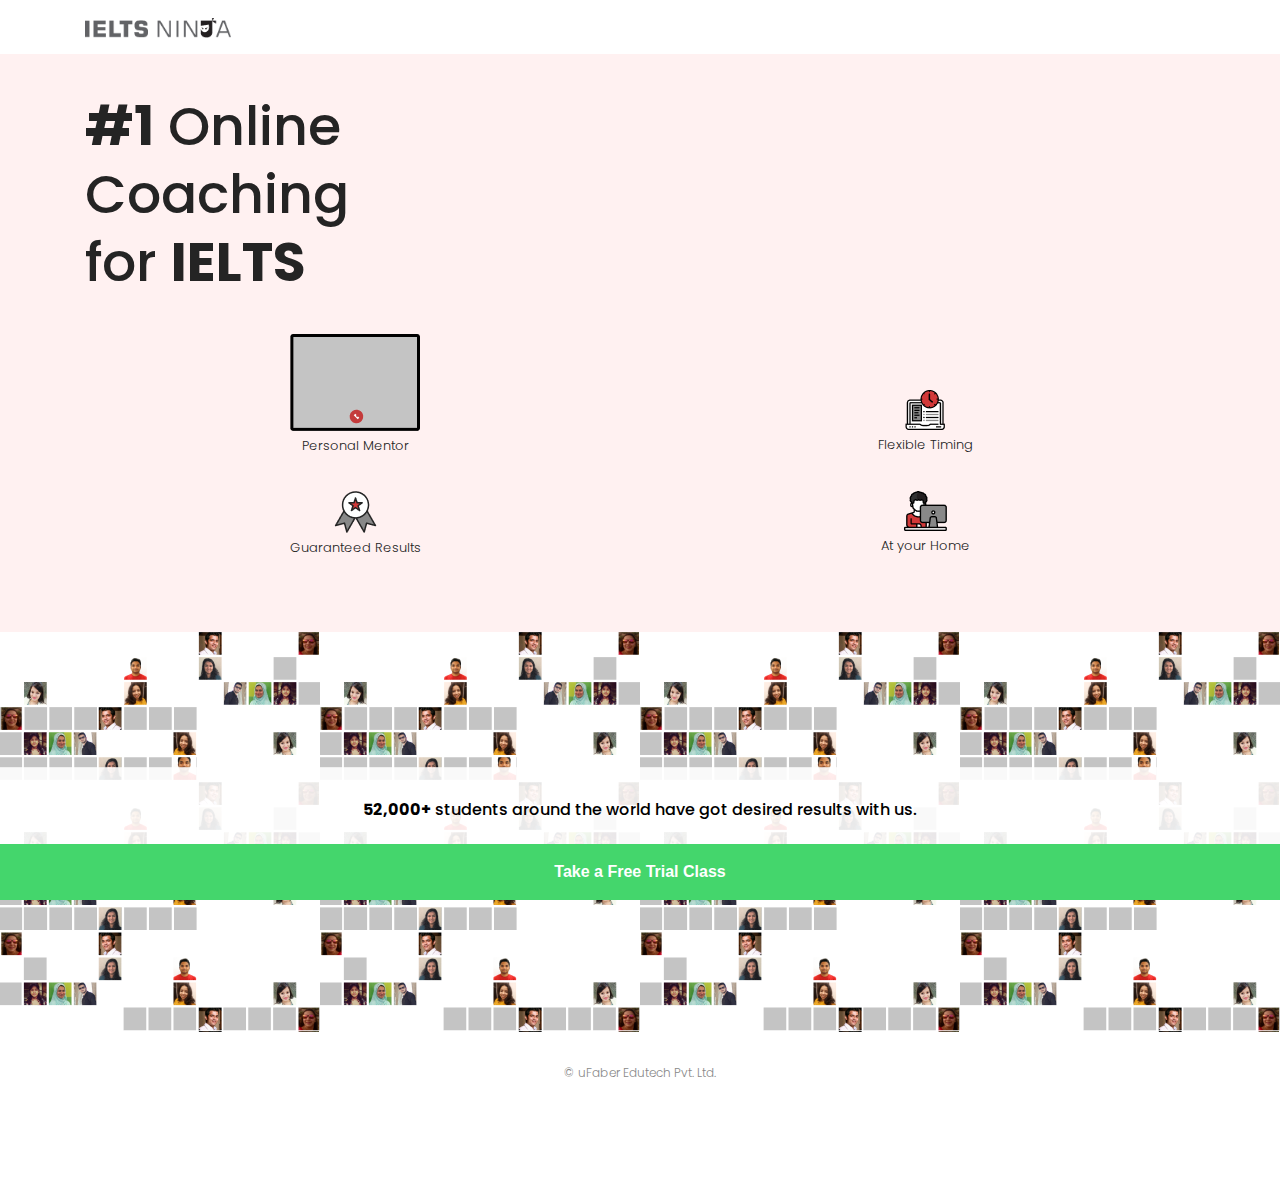
==== commit 5920b0a0: "Working on freetrail button fix and ipad responsive and also try to fix input area focus" ====
--- a/index.html
+++ b/index.html
@@ -83,7 +83,7 @@
          <div class="row">
             <div class="col-12">
                <div class="homeFreeTrilBtn text-center">
-                  <a href="form_page.html">Take a Free Trial Class</a>
+                  <a id="FreeTrailBtn" href="form_page.html">Take a Free Trial Class</a>
                </div>
             </div>
          </div>
--- a/asset/css/custom.css
+++ b/asset/css/custom.css
@@ -0,0 +1,20 @@
+.homeFreeTrilBtn.text-center {
+    position: fixed;
+    bottom: 0;
+    left: 0;
+    width: 100%;
+    z-index: 9999999999999999;
+}
+#homeFreeTril .homeFreeTrilBtn a {
+    border-radius: 0px;
+}
+
+
+
+
+
+
+
+
+
+
--- a/asset/css/responsive.css
+++ b/asset/css/responsive.css
@@ -1,169 +1,136 @@
 /* XL (laptop) Device :1200px. */
 @media (min-width: 1200px) and (max-width: 1500px) {
-    #header_top .header_right {
-        left: 100px;
+    #headerTop {
+        padding: 15px 0px;
+    }
+    #mobileBanar .mobileBanarContent h3 {
+        font-size: 54px;
+    }
+    #mobileBanar .mobileBanarContent h4 {
+        font-size: 54px;
+    }
+    #mobileBanar .mobileBanarContent h2 {
+        font-size: 54px;
+    }
+    .bgLayer > img{
+        display: none;
+    }
+    #homeFreeTril{
+        padding: 200px 0px;
+        background-image: url(../img/img/trailbg.png);
+        background-repeat: repeat;
+    }
+    #homeFreeTril .homeFreeTrilContent {
+        margin-top: 0px;
+    }
+    #homeFreeTril .homeFreeTrilContent .bgLayer .homeFreeTrilContentMain {
+        padding: 30px 0px;
+    }
+    #homeFreeTril .homeFreeTrilContent .bgLayer .homeFreeTrilContentMain h3 {
+        width: 65%;
+        margin: 0 auto;
+    }
+    #footer {
+        padding-bottom: 100px;
+        padding-top: 32px;
+    }
+    #footer .footerContent p {
+        font-size: 12px;
     }
 }
 
 /* LG Device :992px. */
 @media (min-width: 992px) and (max-width: 1199px) {
-    #header_top .header_right {
-        left: 70px;
-    }
-    #header_top {
-        overflow-x: hidden;
-    }
-    body{
-        overflow-x: hidden !important;
-    }
+    
 }
 /* MD Device :768px. */
 @media (min-width: 768px) and (max-width: 991px) {
-    #header_top .header_right {
-        position: relative;
-        left: 0px;
-        cursor: pointer;
+    #headerTop {
+        padding: 15px 0px;
     }
-    #header_top .header_left_text h2 {
-        font-size: 19px;
-        left: 0px;
+    #mobileBanar .mobileBanarContent h3 {
+        font-size: 54px;
     }
-    #header_top .header_right {
-        left: 129px;
+    #mobileBanar .mobileBanarContent h4 {
+        font-size: 54px;
     }
-    #header_top {
-        overflow-x: hidden;
+    #mobileBanar .mobileBanarContent h2 {
+        font-size: 54px;
     }
-    #class_main .class_main_item .class_main_item_right h5 {
-        font-size: 13px;
+    .bgLayer > img{
+        display: none;
     }
-    #class_main .class_main_item .class_main_item_right h4 {
-        font-size: 13px;
+    #homeFreeTril{
+        padding: 200px 0px;
+        background-image: url(../img/img/trailbg.png);
+        background-repeat: repeat;
     }
-    #class_main .class_main_item .class_main_item_left h4 {
+    #homeFreeTril .homeFreeTrilContent {
+        margin-top: 0px;
+    }
+    #homeFreeTril .homeFreeTrilContent .bgLayer .homeFreeTrilContentMain {
+        padding: 30px 0px;
+    }
+    #homeFreeTril .homeFreeTrilContent .bgLayer .homeFreeTrilContentMain h3 {
+        width: 65%;
+        margin: 0 auto;
+    }
+    #footer {
+        padding-bottom: 100px;
+        padding-top: 32px;
+    }
+    #footer .footerContent p {
         font-size: 12px;
-    }
-    #class_main .class_main_item .class_main_item_right_2 ul li .link_share {
-        margin-left: 7px;
-        padding: 11px 36px;
-        font-size: 11px;
-    }
-    #class_main .class_main_item .class_main_item_right_2 ul li a {
-        font-size: 13px;
-    }
-    #class_main .class_main_item .class_main_item_right_3 ul li a {
-        width: 180px;
-        padding: 11px 0px;
-        font-size: 12px;
-        margin-right: 9px;
     }
 }
 /* Extra small Device. */
 @media (max-width: 575px) {
-    #header_top .header_right {
-        left: 0px;
+    #footer {
+        padding-bottom: 80px;
+        padding-top: 32px;
     }
-    .header_left_text{
-        display: none;
-    }
-    #header_top .header_right .user_image img {
-        height: 100%;
-        width: 100%;
-        position: relative;
-        left: 43px;
-    }
-    #header_top .header_right .user_info h5 {
-       font-size: 16px;
-    } 
-    #header_top .header_right .user_info p {
-        font-size: 8px;
-    }
-    .sidebar_togle{
-        text-align: center;
-    }
-    .user_info {
-        position: relative;
-        left: 25px;
-    }
-    #class_main .class_main_item .class_main_item_left h4 {
-        margin-bottom: 10px;
-    }
-    #class_main .class_main_item .class_main_item_right h5 {
-        font-size: 12px;
-        line-height: 20px;
-    }
-    #class_main .class_main_item .class_main_item_right h4 {
-        font-size: 12px;
-        line-height: 20px;
-    }
-    #class_main .class_main_item .class_main_item_right_2 ul li .link_share {
-        margin-top: 17px;
-        margin-left: 0px;
-        margin: 0 auto;
-        display: table;
-        margin-top: 10px;
-    }
-    #class_main .class_main_item .class_main_item_right_3 ul li a {
-        width: 100%;
-        margin-bottom: 10px;
-    }
-    #share_link_popup .share_link_popup_container {
-        width: 90%;
-        padding: 34px 40px;
-    }
-    #course_link_popup .course_link_popup_container{
-        width: 90%;
-        padding: 34px 40px;
-    }
-    #share_link_popup .share_link_popup_container p {
-        font-size: 13px;
-    }
-    #share_link_popup .share_link_popup_container a {
-        margin-top: 16px;
+    #footer .footerContent p {
+        font-size: 10px;
     }
 }
 /*-- Phone Landscape --*/
 @media only screen and (min-width: 576px) and (max-width: 767px) {
-    #header_top .header_right {
-        left: 0px;
+    #headerTop {
+        padding: 15px 0px;
     }
-    #header_top .header_left_text h2 {
-        font-size: 17px;
-        left: 0px;
-        position: relative;
-        top: 2px;
+    #mobileBanar .mobileBanarContent h3 {
+        font-size: 54px;
     }
-    #header_top .header_right .user_image img {
-        height: 100%;
-        width: 100%;
+    #mobileBanar .mobileBanarContent h4 {
+        font-size: 54px;
     }
-    #class_main .class_main_item .class_main_item_left h4 {
-        margin-bottom: 13px;
+    #mobileBanar .mobileBanarContent h2 {
+        font-size: 54px;
     }
-    #class_main .class_main_item .class_main_item_right h5 {
-        font-size: 13px;
+    .bgLayer > img{
+        display: none;
     }
-    #class_main .class_main_item .class_main_item_right h4 {
-        font-size: 13px;
+    #homeFreeTril{
+        padding: 200px 0px;
+        background-image: url(../img/img/trailbg.png);
+        background-repeat: repeat;
     }
-    #class_main .class_main_item .class_main_item_right_3 ul li a {
-        width: 184px;
-        padding: 13px 0px;
-        margin-right: 19px;
+    #homeFreeTril .homeFreeTrilContent {
+        margin-top: 0px;
     }
-    #share_link_popup .share_link_popup_container {
-        width: 90%;
-        padding: 34px 40px;
+    #homeFreeTril .homeFreeTrilContent .bgLayer .homeFreeTrilContentMain {
+        padding: 30px 0px;
     }
-    #course_link_popup .course_link_popup_container{
-        width: 90%;
-        padding: 34px 40px;
+    #homeFreeTril .homeFreeTrilContent .bgLayer .homeFreeTrilContentMain h3 {
+        width: 65%;
+        margin: 0 auto;
     }
-    #share_link_popup .share_link_popup_container p {
-        font-size: 13px;
+    #footer {
+        padding-bottom: 100px;
+        padding-top: 32px;
     }
-    #share_link_popup .share_link_popup_container a {
-        margin-top: 16px;
+    #footer .footerContent p {
+        font-size: 12px;
     }
 }
 @media (max-width: 767px) {
